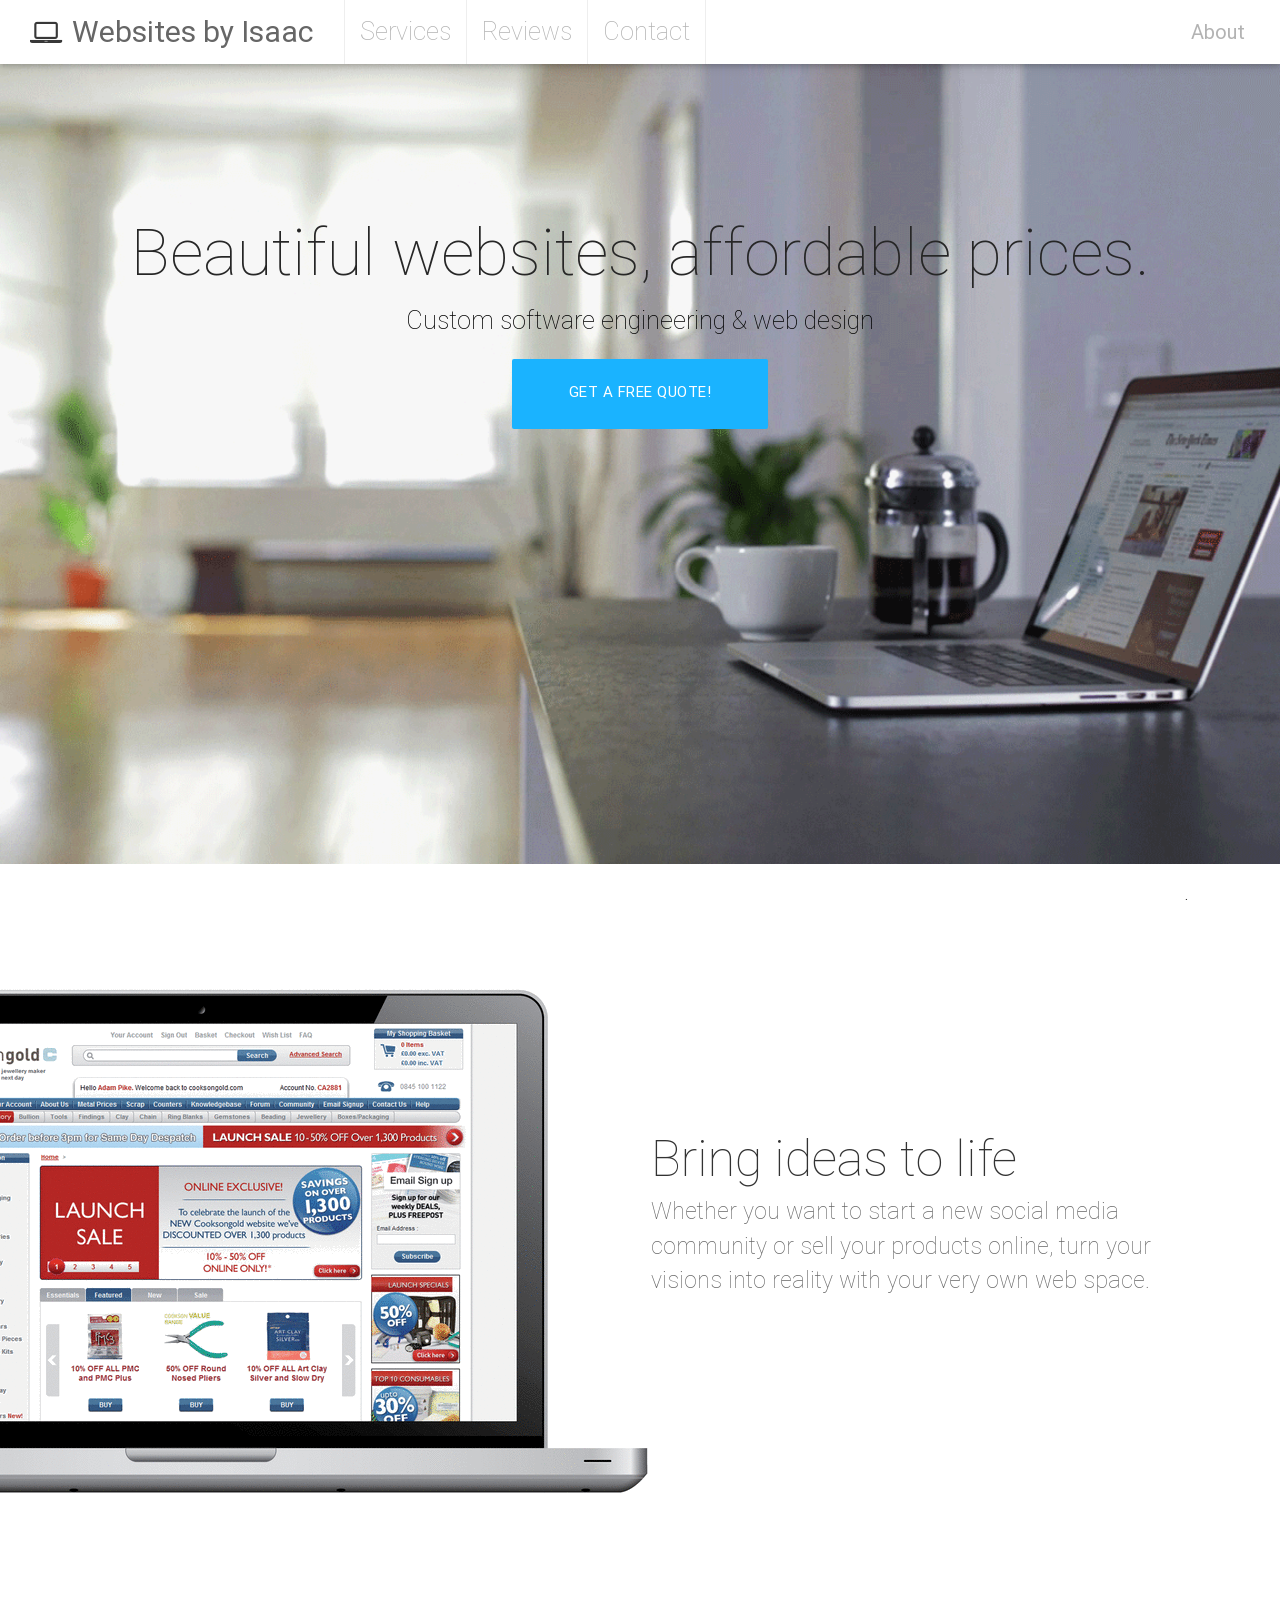
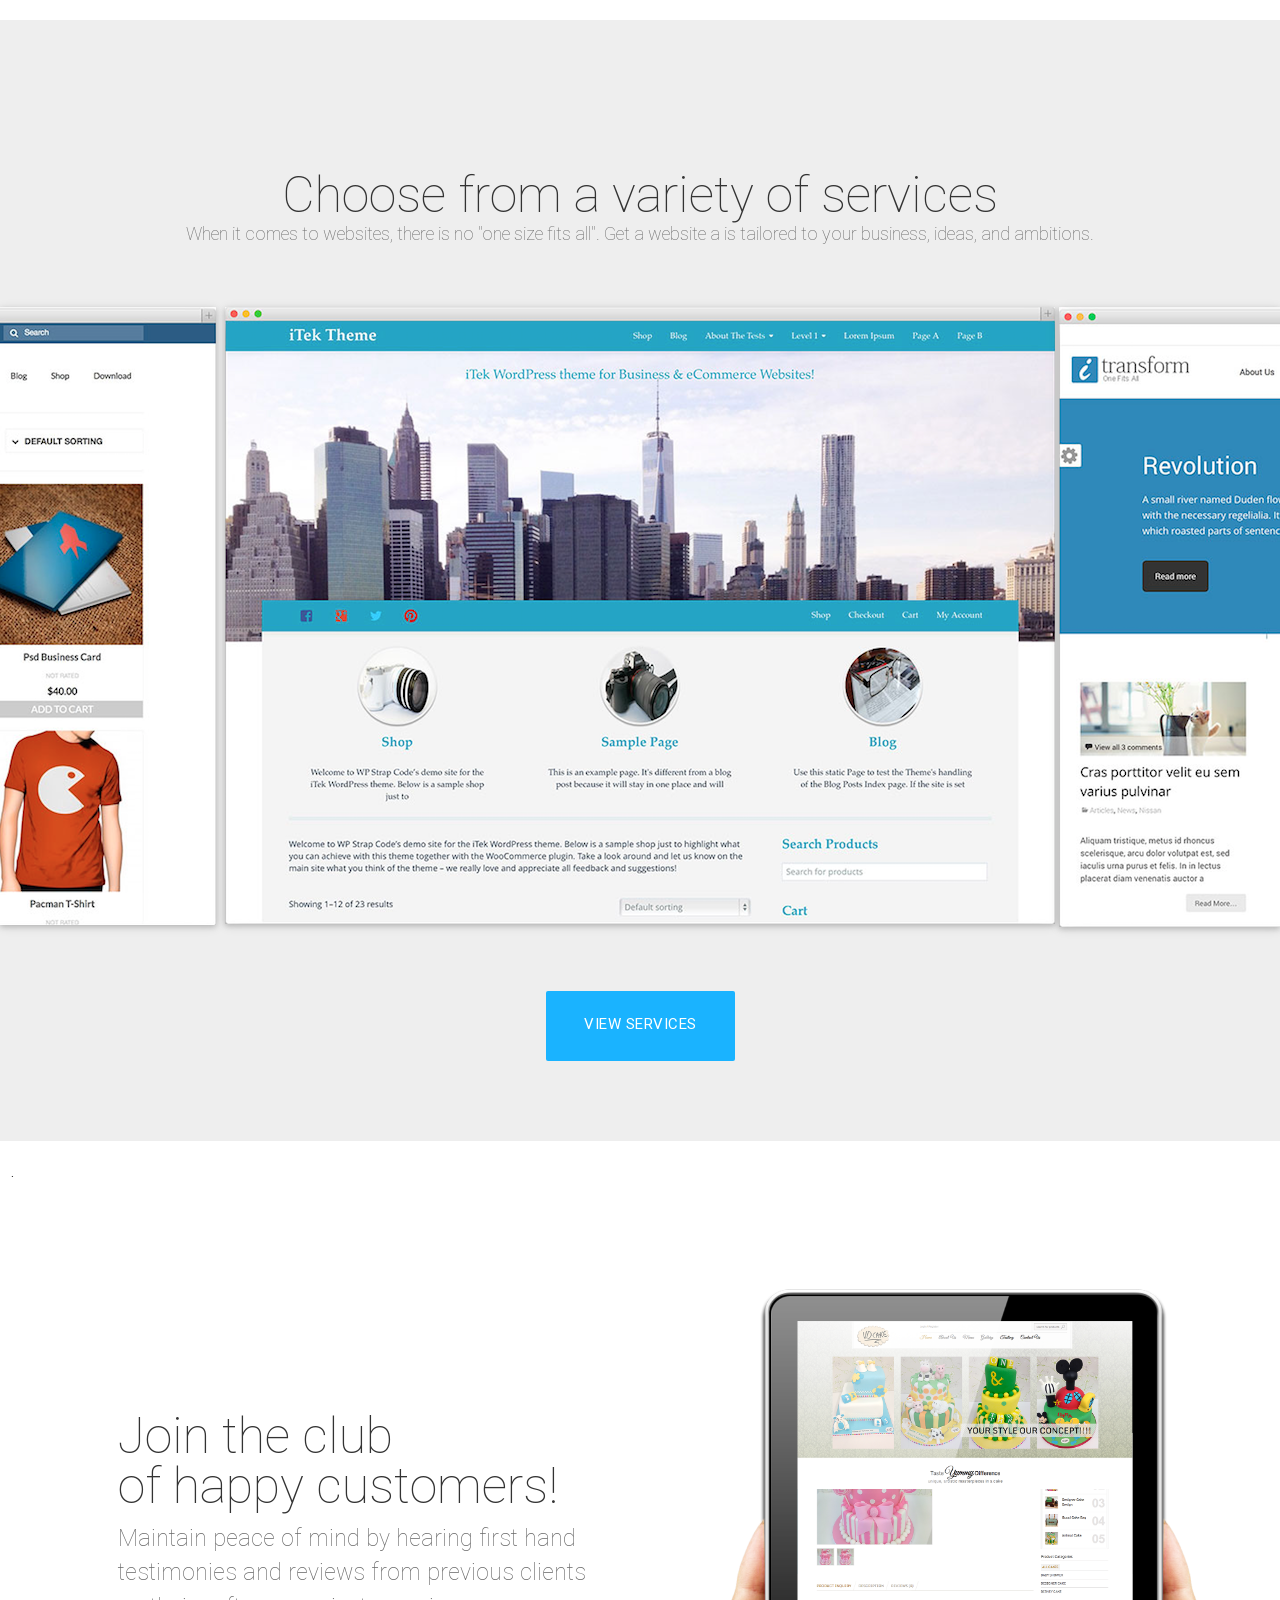
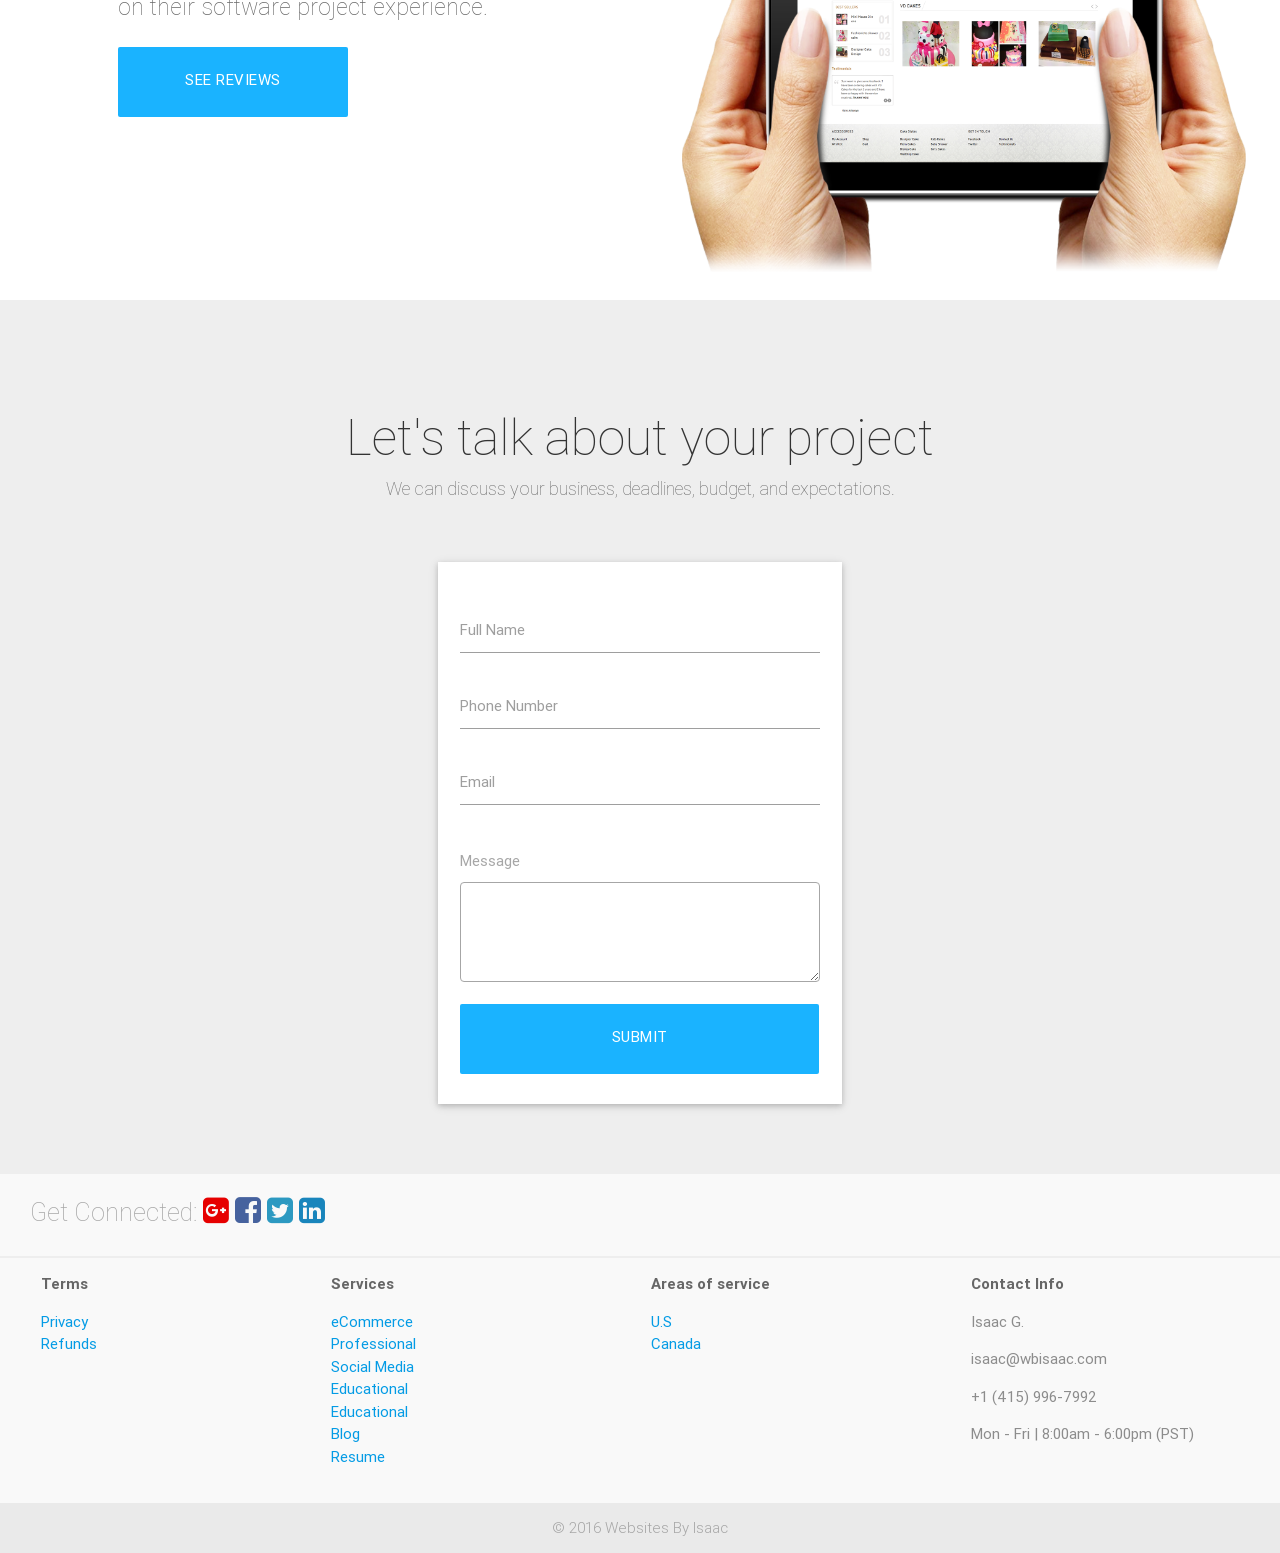
==== index.html @ 1742f9d5 "added services pg" ====
<!DOCTYPE html>
<html ng-app="stamplay">
<head>
	<title>Websites By Isaac</title>
	<meta name="viewport" content="width=device-width, initial-scale=1.0">
	<link rel="stylesheet" type="text/css" href="public/css/materialize.css">
	<link rel="stylesheet" type="text/css" href="public/css/materialize.min.css">
	<link rel="stylesheet" type="text/css" href="public/css/main.css">
	<link rel="stylesheet" type="text/css" href="public/css/services.css">
	<link rel="stylesheet" href="https://maxcdn.bootstrapcdn.com/font-awesome/4.5.0/css/font-awesome.min.css">
</head>
<body>

<ui-view></ui-view>

<!--SCRIPTS-->
<script src="./bower_components/jquery/dist/jquery.js"></script>
<script src="./bower_components/angular/angular.js"></script>
<script src="./bower_components/angular-ui-router/release/angular-ui-router.min.js"></script>
<script src="./bower_components/angular-stamplay/angular-stamplay.js"></script>
<script src="//drrjhlchpvi7e.cloudfront.net/libs/stamplay-js-sdk/1.3.2/stamplay.min.js"></script>

<script src="public/app.js"></script>
<!--CONTROLLERS & SERVICES-->

<script src="public/services/homeFactory.js"></script>
<script src="public/controllers/homeCtrl.js"></script>

<!--STYLING-->
<script src="public/js/materialize.js"></script>
<script src="public/js/materialize.min.js"></script>

</body>
</html>
---- public/css/main.css ----
/*NAVBAR*/
.navbarTop{
	background-color: #fff !important;
}
#laptopIcon{
	font-size: 30px;
	color: #383838;
	margin-left: 30px;
}
.companyName{
	margin-left: 10px;
	margin-right: 30px;
	font-size: 30px;
	color: #666666;
}
.navSection:hover{
	background-color: #fff;
}
.navOption-left{
	font-weight: lighter;
	font-size: 25px;
	color: #b3b3b3;
	cursor: pointer;
	background-color: #fff;
	border-left: 1px solid #EEEEEE;
}
.navOption-left:hover{
	color: #000;
	cursor: pointer;
	background-color: #EEEEEE;
	border-bottom: 3px solid #1ab3ff;
}
.navOption-middle{
	font-weight: lighter;
	font-size: 25px;
	color: #b3b3b3;
	cursor: pointer;
	background-color: #fff;
	border-left: 1px solid #EEEEEE;
	border-right: 1px solid #EEEEEE;
}
.navOption-middle:hover{
	color: #000;
	cursor: pointer;
	background-color: #EEEEEE;
	border-bottom: 3px solid #1ab3ff;
}
.navOption-right{
	font-weight: lighter;
	font-size: 25px;
	color: #b3b3b3;
	cursor: pointer;
	background-color: #fff;
	border-right: 1px solid #EEEEEE;
}
.navOption-right:hover{
	color: #000;
	cursor: pointer;
	background-color: #EEEEEE;
	border-bottom: 3px solid #1ab3ff;
}
.navOption-about{
	margin-right: 20px;
	font-size: 20px;
	color: #b3b3b3;
	cursor: pointer;
	background-color: #fff;
}
.navOption-about:hover{
	margin-right: 20px;
	color: #000;
	text-decoration: underline;
	cursor: pointer;
	background-color: #fff;
}
/*LANDING SECTION*/
.landingSection{
	height: 800px;
	background-image: url("/public/images/computer1.gif");
	background-repeat: no-repeat;
	background-size: cover;
	padding-top: 140px;
}
#landingCol{
	padding-left: 0px;
	padding-right: 0px;
}
.slogan{
	font-size: 65px;
	font-weight: lighter;
	color: #262626;
	margin-top:0px;
	margin-bottom:0px;
}
.subSlogan{
	font-size: 25px;
	color: #000;
	font-weight: lighter;
	margin-top:0px;
	margin-bottom:0px;
}
.quoteBtnSection{
	margin-top: 20px;
}
.quoteBtn{
	height: 70px;
	width: 20%;
	padding-top: 15px;
	background-color: #1ab3ff;
}
.quoteBtn:hover{
	height: 70px;
	width: 20%;
	padding-top: 15px;
	background-color: #4dc4ff;
}

/*VISION SECTION*/
#section-Vision{
	padding-left: 0px;
}
.img-Vision{
	margin-top: 100px;
	margin-bottom: 50px;
}
.header{
	margin-top: 250px;
	margin-bottom: 0px;
	font-size: 50px;
	font-weight: lighter;
	color:  #333333;
	line-height: 1;
}
.description{
	margin-top: 10px;
	font-size: 23px;
	font-weight: lighter;
	color: #666666;
}

/*SERVICES SECTION*/
.section-Services{
	background-color: #EEEEEE;
	padding-left: 0px !important;
	padding-right: 0px !important;
}
.header-Services{
	margin-top: 100px;
	margin-bottom: 0px;
	color: #333333;
	font-size: 50px;
	font-weight: lighter;
}
.subheader-Services{
	margin-top: 0px;
	margin-bottom: 60px;
	font-size: 18px;
	font-weight: lighter;
	color: #666666;
}
.img-Middle-Services{
	width: 100%;
}
.Img-Section-Services{
	padding-left: 0px !important;
	padding-right: 0px !important;
}
.servicesBtn{
	height: 70px;
	width: 15%;
	padding-top: 15px;
	margin-top: 60px;
	margin-bottom: 60px;
	background-color: #1ab3ff;
}
.servicesBtn:hover{
	height: 70px;
	width: 15%;
	padding-top: 15px;
	margin-top: 60px;
	background-color: #4dc4ff;
}
/*REVIEWS SECTION*/
.img-Right-Reviews{
	width: 100%;
	margin-top: 100px;
}
.reviewsBtn{
	height: 70px;
	width: 45%;
	padding-top: 15px;
	margin-bottom: 60px;
	background-color: #1ab3ff;
}
.reviewsBtn:hover{
	height: 70px;
	width: 45%;
	padding-top: 15px;
	margin-bottom: 60px;
	background-color: #4dc4ff;
}


/*QUOTE SECTION*/
.header-Quote{
	margin-top: 100px;
	margin-bottom: 0px;
	color: #333333;
	font-size: 50px;
	font-weight: lighter;
}
.subheader-Quote{
	margin-top: 0px;
	margin-bottom: 10px;
	font-size: 18px;
	font-weight: lighter;
	color: #666666;
}
.section-Quote-Parent{
	margin-bottom: 0px;
}
.section-Quote{
	background-color: #EEEEEE;
	padding-left: 0px !important;
	padding-right: 0px !important;
}
.form-quoteForm{
	margin-top: 50px;
	margin-bottom: 50px;
	background-color: #fff;
}
.gray{
	color: #EEEEEE;
}
.header-quoteForm-Message{
	color: #a6a6a6;
}
.textarea-quoteForm-Message{
	border: 1px solid #a6a6a6;
	outline: none;
	height: 100px;
	border-radius: 4px;
}
.submitBtn{
	width: 100%;
	height: 70px;
	padding-top: 15px;
	margin-bottom: 10px;
	background-color: #1ab3ff;
}
.submitBtn:hover{
	width: 100%;
	height: 70px;
	padding-top: 15px;
	margin-bottom: 10px;
	background-color: #4dc4ff;
}
input[type=text]:focus:not([readonly]), input[type=password]:focus:not([readonly]), input[type=email]:focus:not([readonly]), input[type=url]:focus:not([readonly]), input[type=time]:focus:not([readonly]), input[type=date]:focus:not([readonly]), input[type=datetime-local]:focus:not([readonly]), input[type=tel]:focus:not([readonly]), input[type=number]:focus:not([readonly]), input[type=search]:focus:not([readonly]), textarea.materialize-textarea:focus:not([readonly]) {
    border-bottom: 1px solid #666666;
    box-shadow: 0 1px 0 0 #666666;
}
input[type=text]:focus:not([readonly])+label, input[type=password]:focus:not([readonly])+label, input[type=email]:focus:not([readonly])+label, input[type=url]:focus:not([readonly])+label, input[type=time]:focus:not([readonly])+label, input[type=date]:focus:not([readonly])+label, input[type=datetime-local]:focus:not([readonly])+label, input[type=tel]:focus:not([readonly])+label, input[type=number]:focus:not([readonly])+label, input[type=search]:focus:not([readonly])+label, textarea.materialize-textarea:focus:not([readonly])+label {
    color: #666666;
}
/*FOOTER*/

#footer-Bottom{
	margin-top: 0px;
	background-color: #F9F9F9;
	color: #000;
}
.socialIcon-GooglePlus{
	color: #e60000;
	cursor: pointer;
}
.socialIcon-Facebook{
	color: #46629e;
	cursor: pointer;
}
.socialIcon-Twitter{
	color: #2c99c1;
	cursor: pointer;
}
.socialIcon-LinkedIn{
	color: #1985bc;
	cursor: pointer;
}
.header-Footer-socialLinks{
	font-size: 25px;
	font-weight: lighter;
	margin-left: 30px;
	margin-top: 0px;
	color: #a6a6a6;
}
.footer-middleSection{
	border-top: 2px solid #EEEEEE;
}
.header-Footer-navOptions{
	color: #666666;
	font-weight: bold;
}
.header-Footer-navOptions-left{
	color: #666666;
	font-weight: bold;
	margin-left: 30px;
}
.list-Footer-navOptions-left{
	color: #666666;
	margin-left: 30px;
}
.contactInfo-Footer{
	color: #8c8c8c;
}
.copyright{
	color: #a6a6a6;
}
---- public/css/services.css ----
.navOption-left-servicePg{
	font-weight: lighter;
	font-size: 25px;
	color: #b3b3b3;
	cursor: pointer;
	background-color: #fff;
	border-left: 1px solid #EEEEEE;
	border-bottom: 3px solid #1ab3ff;
}
.img-Services{
	margin-top: 100px;
	width: 90%;
}
.header-Services{
	margin-top: 150px;
	margin-bottom: 0px;
	font-size: 50px;
	font-weight: lighter;
	color:  #333333;
	line-height: 1;
}
.section-servicesPg{
	background-color: #EEEEEE;
	margin-bottom: 0px;
}
.bottomRow{
	margin-bottom: 0px;
}
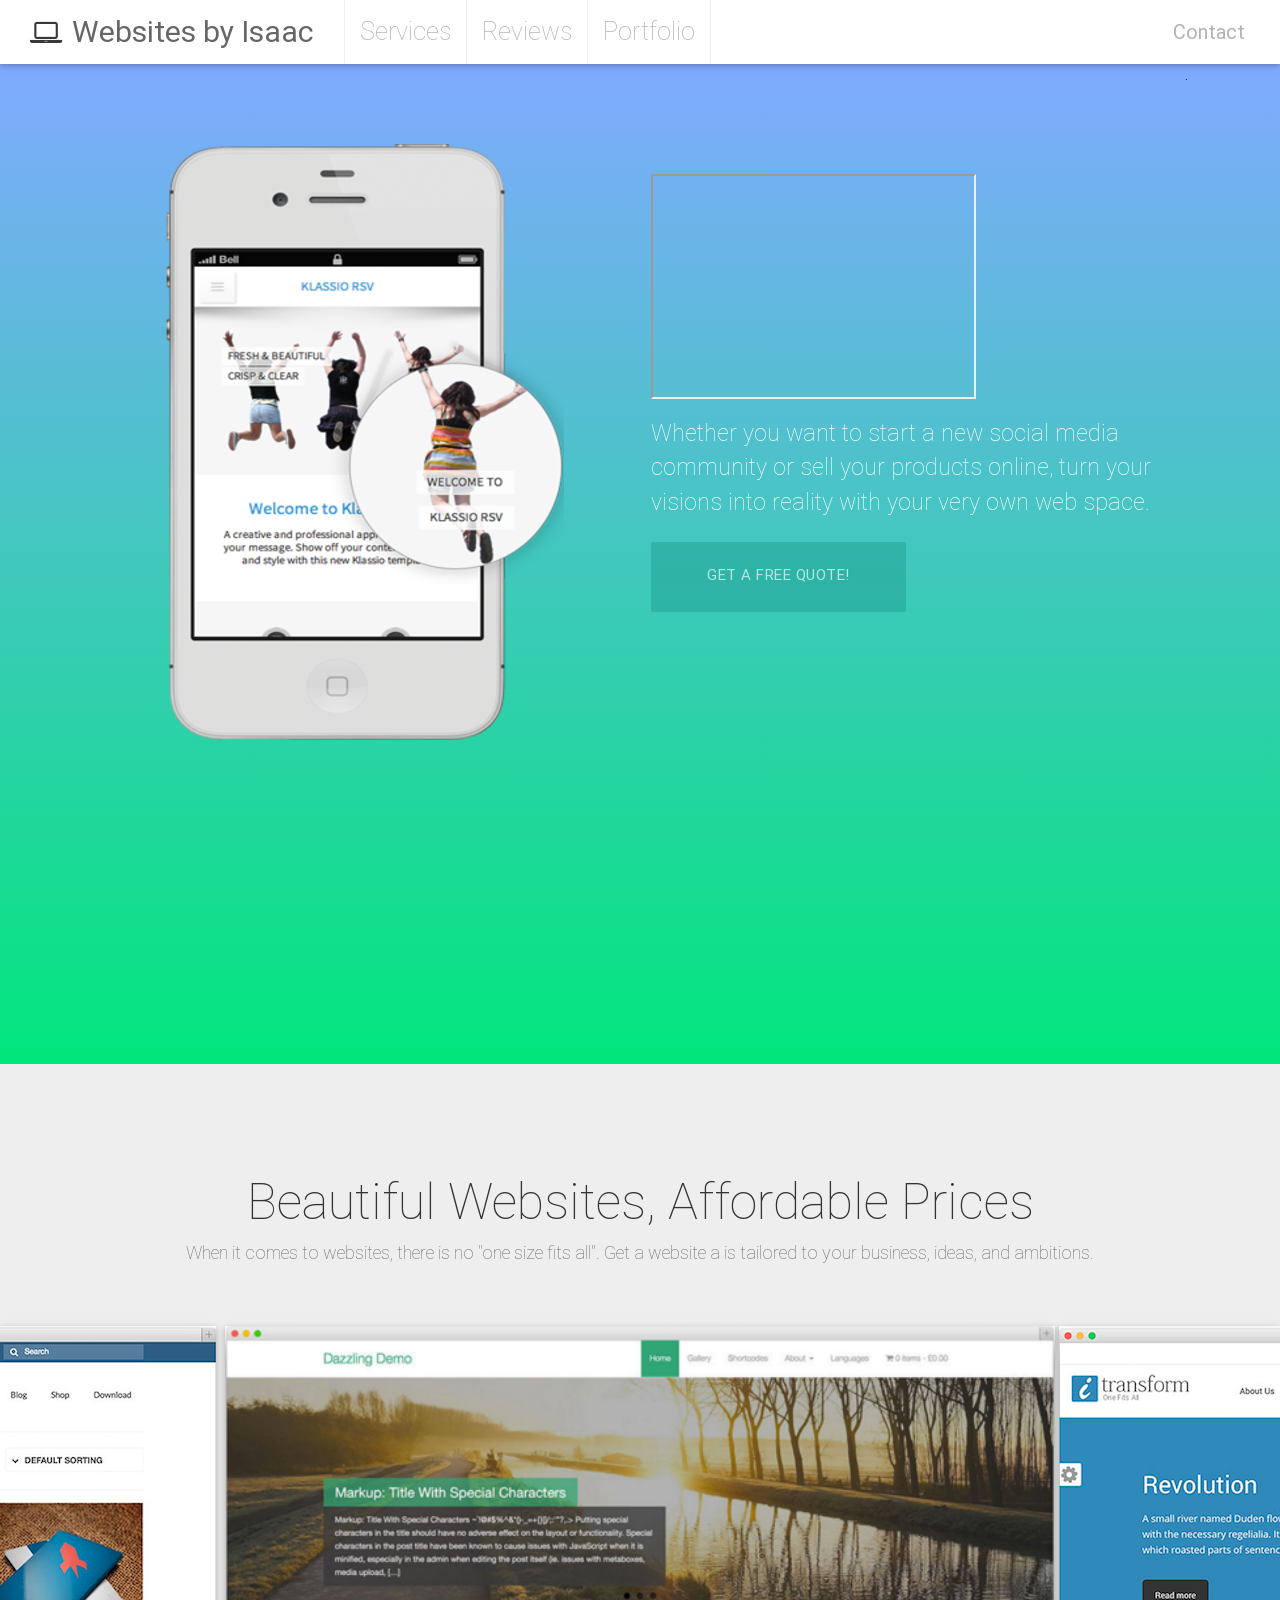
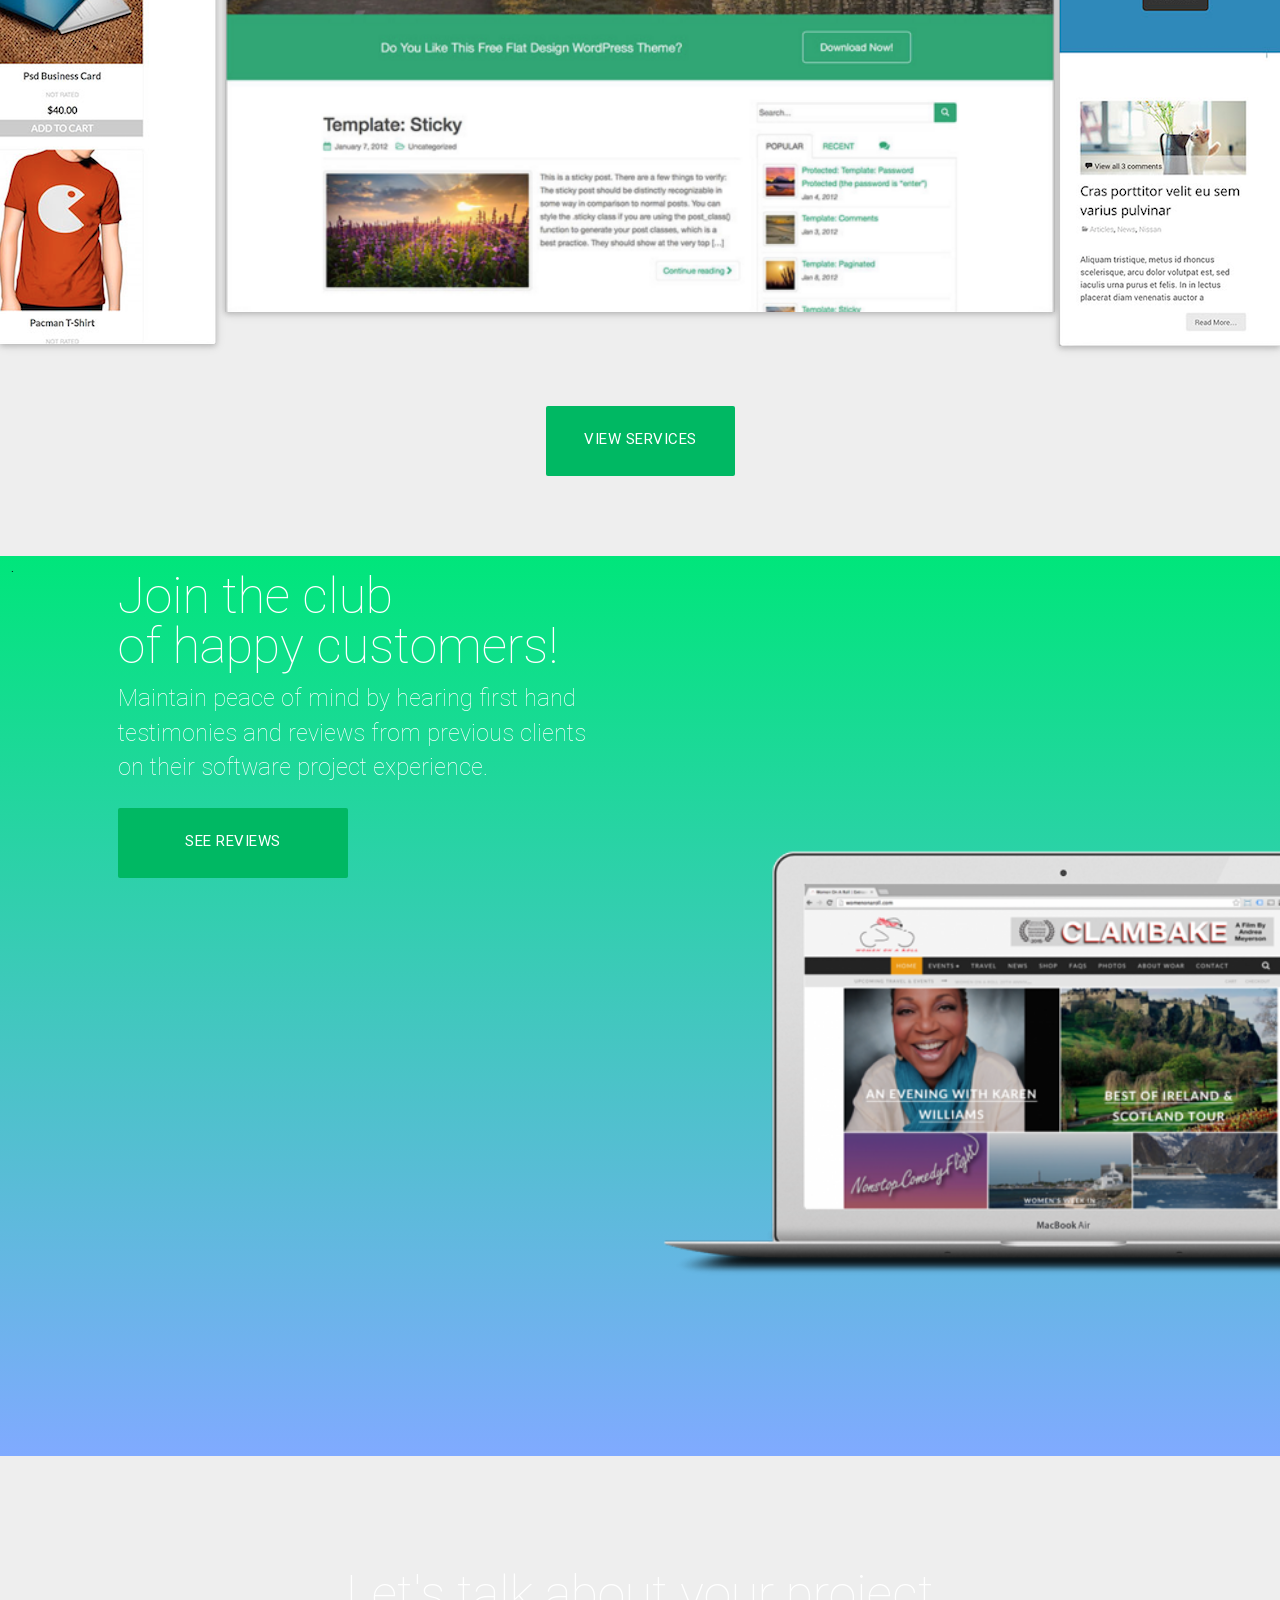
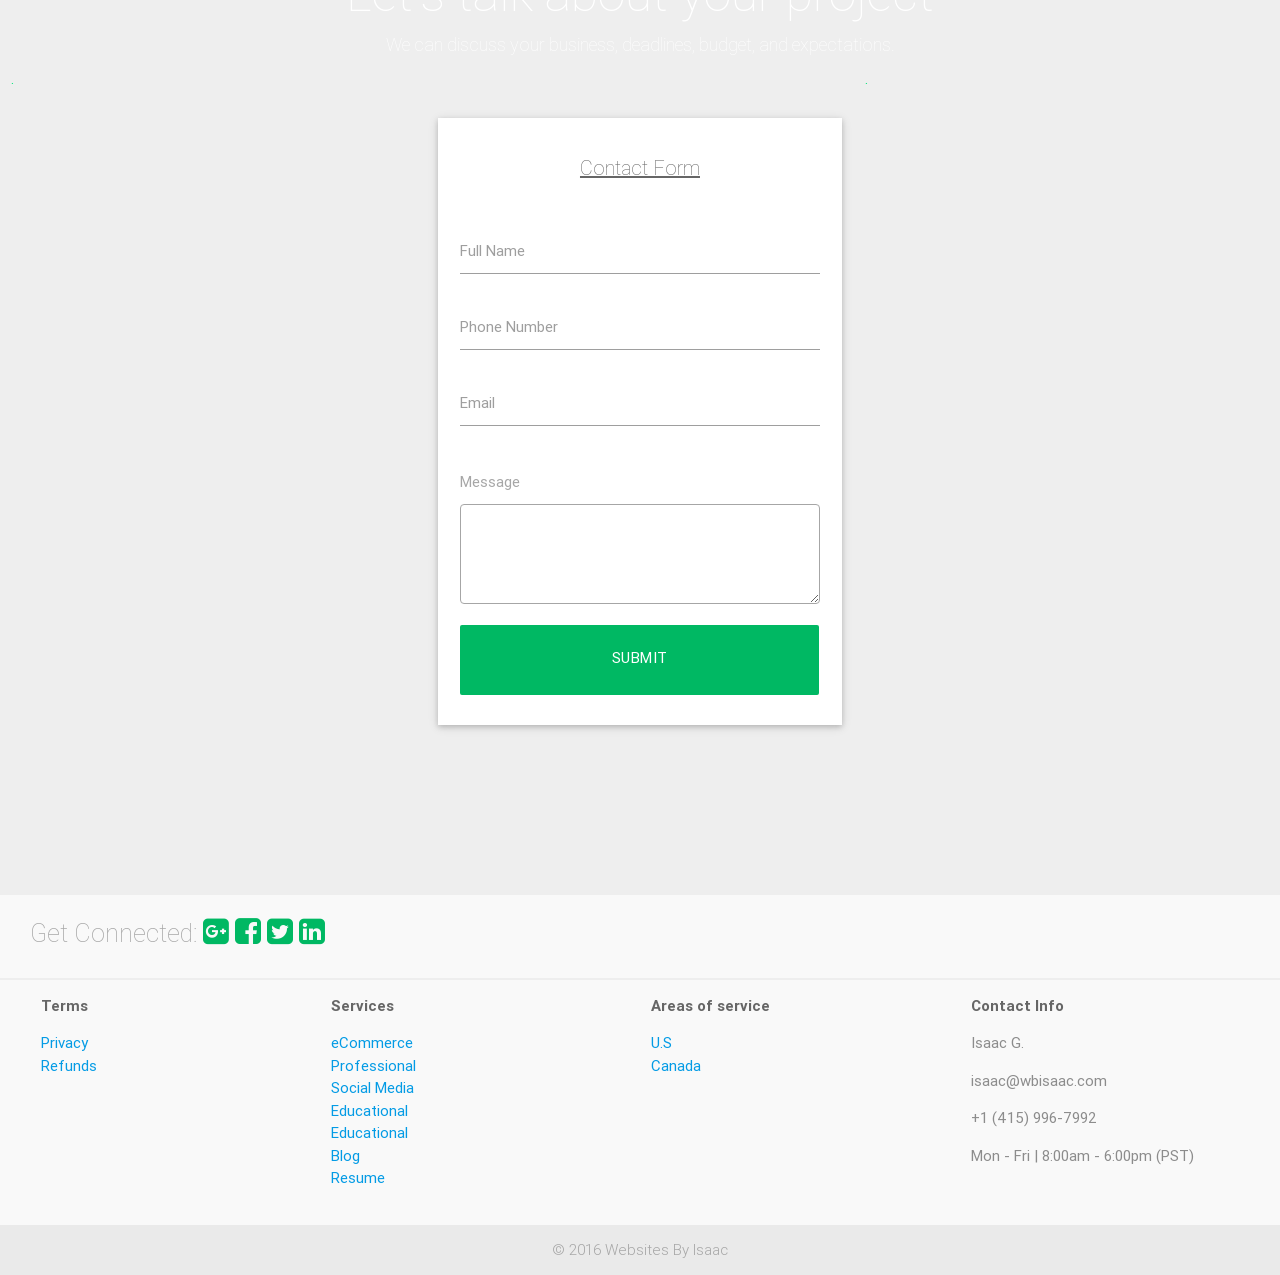
==== commit 7f69c02a: "added typed.js to project" ====
--- a/index.html
+++ b/index.html
@@ -18,6 +18,8 @@
 <script src="./bower_components/angular/angular.js"></script>
 <script src="./bower_components/angular-ui-router/release/angular-ui-router.min.js"></script>
 <script src="./bower_components/angular-stamplay/angular-stamplay.js"></script>
+<script src="./bower_components/typed.js/dist/typed.min.js"></script>
+
 <script src="//drrjhlchpvi7e.cloudfront.net/libs/stamplay-js-sdk/1.3.2/stamplay.min.js"></script>
 
 <script src="public/app.js"></script>
--- a/public/css/main.css
+++ b/public/css/main.css
@@ -29,7 +29,6 @@
 	color: #000;
 	cursor: pointer;
 	background-color: #EEEEEE;
-	border-bottom: 3px solid #1ab3ff;
 }
 .navOption-middle{
 	font-weight: lighter;
@@ -44,7 +43,6 @@
 	color: #000;
 	cursor: pointer;
 	background-color: #EEEEEE;
-	border-bottom: 3px solid #1ab3ff;
 }
 .navOption-right{
 	font-weight: lighter;
@@ -58,7 +56,6 @@
 	color: #000;
 	cursor: pointer;
 	background-color: #EEEEEE;
-	border-bottom: 3px solid #1ab3ff;
 }
 .navOption-about{
 	margin-right: 20px;
@@ -75,71 +72,83 @@
 	background-color: #fff;
 }
 /*LANDING SECTION*/
-.landingSection{
-	height: 800px;
-	background-image: url("/public/images/computer1.gif");
-	background-repeat: no-repeat;
-	background-size: cover;
-	padding-top: 140px;
+.typed-cursor{
+	font-size: 45px;
+	font-weight: lighter;
+	color: #fff;
+    opacity: 1;
+    -webkit-animation: blink 0.7s infinite;
+    -moz-animation: blink 0.7s infinite;
+    animation: blink 0.7s infinite;
+}
+@keyframes blink{
+    0% { opacity:1; }
+    50% { opacity:0; }
+    100% { opacity:1; }
+}
+@-webkit-keyframes blink{
+    0% { opacity:1; }
+    50% { opacity:0; }
+    100% { opacity:1; }
+}
+@-moz-keyframes blink{
+    0% { opacity:1; }
+    50% { opacity:0; }
+    100% { opacity:1; }
 }
 #landingCol{
 	padding-left: 0px;
 	padding-right: 0px;
 }
-.slogan{
-	font-size: 65px;
-	font-weight: lighter;
-	color: #262626;
-	margin-top:0px;
-	margin-bottom:0px;
-}
-.subSlogan{
-	font-size: 25px;
-	color: #000;
-	font-weight: lighter;
-	margin-top:0px;
-	margin-bottom:0px;
-}
-.quoteBtnSection{
-	margin-top: 20px;
-}
-.quoteBtn{
-	height: 70px;
-	width: 20%;
-	padding-top: 15px;
-	background-color: #1ab3ff;
-}
-.quoteBtn:hover{
-	height: 70px;
-	width: 20%;
-	padding-top: 15px;
-	background-color: #4dc4ff;
-}
-
-/*VISION SECTION*/
+.section-Vision-Parent{
+	height: 1000px;
+	margin-bottom: 0px;
+	background: linear-gradient(#80aaff, #00e67b);
+	padding-left: 0px !important;
+	padding-right: 0px !important;
+}
 #section-Vision{
 	padding-left: 0px;
 }
 .img-Vision{
-	margin-top: 100px;
-	margin-bottom: 50px;
+	margin-top: 80px;
+	margin-left: 100px;
+}
+.video-landingSection{
+	margin-top: 110px;
 }
 .header{
-	margin-top: 250px;
+	margin-top: 15px;
 	margin-bottom: 0px;
 	font-size: 50px;
 	font-weight: lighter;
-	color:  #333333;
+	color:  #fff;
 	line-height: 1;
 }
 .description{
 	margin-top: 10px;
 	font-size: 23px;
 	font-weight: lighter;
-	color: #666666;
+	color: #fff;
+}
+.quoteBtn{
+	opacity: 0.6;
+	height: 70px;
+	padding-top: 15px;
+	width: 50%;
+}
+.quoteBtn:hover{
+	height: 70px;
+	padding-top: 15px;
+	width: 50%;
+	background-color: #EEEEEE;
+	color: #000;
 }
 
 /*SERVICES SECTION*/
+.section-Services-Parent{
+	margin-bottom: 0px;
+}
 .section-Services{
 	background-color: #EEEEEE;
 	padding-left: 0px !important;
@@ -172,33 +181,43 @@
 	padding-top: 15px;
 	margin-top: 60px;
 	margin-bottom: 60px;
-	background-color: #1ab3ff;
+	background-color: #00B863;
 }
 .servicesBtn:hover{
 	height: 70px;
 	width: 15%;
 	padding-top: 15px;
 	margin-top: 60px;
-	background-color: #4dc4ff;
+	background-color: #00e67b;
 }
 /*REVIEWS SECTION*/
+.section-Reviews-Parent{
+	height: 900px;
+	margin-bottom: 0px;
+	background: linear-gradient(to top, #80aaff, #00e67b);
+	padding-left: 0px !important;
+	padding-right: 0px !important;
+}
+.section-Reviews-Img{
+	padding-right: 0px !important;
+}
 .img-Right-Reviews{
 	width: 100%;
-	margin-top: 100px;
+	margin-top: 200px;
 }
 .reviewsBtn{
 	height: 70px;
 	width: 45%;
 	padding-top: 15px;
 	margin-bottom: 60px;
-	background-color: #1ab3ff;
+	background-color: #00B863;
 }
 .reviewsBtn:hover{
 	height: 70px;
 	width: 45%;
 	padding-top: 15px;
 	margin-bottom: 60px;
-	background-color: #4dc4ff;
+	background-color: #00e67b;
 }
 
 
@@ -206,7 +225,7 @@
 .header-Quote{
 	margin-top: 100px;
 	margin-bottom: 0px;
-	color: #333333;
+	color: #fff;
 	font-size: 50px;
 	font-weight: lighter;
 }
@@ -215,7 +234,7 @@
 	margin-bottom: 10px;
 	font-size: 18px;
 	font-weight: lighter;
-	color: #666666;
+	color: #fff;
 }
 .section-Quote-Parent{
 	margin-bottom: 0px;
@@ -227,11 +246,16 @@
 }
 .form-quoteForm{
 	margin-top: 50px;
-	margin-bottom: 50px;
-	background-color: #fff;
-}
-.gray{
-	color: #EEEEEE;
+	margin-bottom: 150px;
+	background-color: #fff;
+}
+.header-quoteForm{
+	font-size: 20px;
+	color: #666666;
+	font-weight: lighter;
+}
+.gr{
+	color: #00e67b;
 }
 .header-quoteForm-Message{
 	color: #a6a6a6;
@@ -247,14 +271,14 @@
 	height: 70px;
 	padding-top: 15px;
 	margin-bottom: 10px;
-	background-color: #1ab3ff;
+	background-color: #00B863;
 }
 .submitBtn:hover{
 	width: 100%;
 	height: 70px;
 	padding-top: 15px;
 	margin-bottom: 10px;
-	background-color: #4dc4ff;
+	background-color: #00e67b;
 }
 input[type=text]:focus:not([readonly]), input[type=password]:focus:not([readonly]), input[type=email]:focus:not([readonly]), input[type=url]:focus:not([readonly]), input[type=time]:focus:not([readonly]), input[type=date]:focus:not([readonly]), input[type=datetime-local]:focus:not([readonly]), input[type=tel]:focus:not([readonly]), input[type=number]:focus:not([readonly]), input[type=search]:focus:not([readonly]), textarea.materialize-textarea:focus:not([readonly]) {
     border-bottom: 1px solid #666666;
@@ -270,20 +294,12 @@
 	background-color: #F9F9F9;
 	color: #000;
 }
-.socialIcon-GooglePlus{
-	color: #e60000;
-	cursor: pointer;
-}
-.socialIcon-Facebook{
-	color: #46629e;
-	cursor: pointer;
-}
-.socialIcon-Twitter{
-	color: #2c99c1;
-	cursor: pointer;
-}
-.socialIcon-LinkedIn{
-	color: #1985bc;
+.socialIcon{
+	color: #00B863;
+	cursor: pointer;
+}
+.socialIcon:hover{
+	color: #00e67b;
 	cursor: pointer;
 }
 .header-Footer-socialLinks{
--- a/public/css/services.css
+++ b/public/css/services.css
@@ -1,28 +1,128 @@
+
+/*NAVBAR*/
 .navOption-left-servicePg{
 	font-weight: lighter;
 	font-size: 25px;
 	color: #b3b3b3;
 	cursor: pointer;
-	background-color: #fff;
+	background-color: #EEEEEE;
 	border-left: 1px solid #EEEEEE;
-	border-bottom: 3px solid #1ab3ff;
 }
-.img-Services{
-	margin-top: 100px;
-	width: 90%;
+
+/*LANDING*/
+.section-ServicesPg-Landing-Parent{
+	margin-bottom: 0px;
 }
-.header-Services{
-	margin-top: 150px;
-	margin-bottom: 0px;
-	font-size: 50px;
+.section-ServicesPg-Landing{
+	height: 320px;
+	background: linear-gradient(to top, #00e67b , #EEEEEE);
+	background-color: #00e67b;
+	background-repeat: no-repeat;
+	background-size: cover;
+	padding-top: 60px;
+}
+.slogan-ServicesPg{
+	font-size: 65px;
 	font-weight: lighter;
-	color:  #333333;
-	line-height: 1;
+	color: #666666;
+	margin-top:0px;
+	margin-bottom:0px;
 }
-.section-servicesPg{
-	background-color: #EEEEEE;
+.subSlogan-ServicesPg{
+	font-size: 25px;
+	color: #666666;
+	font-weight: lighter;
+	margin-top:0px;
+	margin-bottom:0px;
+}
+.landing-line{
+	height: 50px;
+	border-top: 1px solid #cccccc;
+	border-bottom: 1px solid #cccccc;
+}
+/*SERVICES*/
+.section-ServicesPg-services{
+	background-color: #e6e6e6;
+	padding-top: 10px;
+	padding-bottom: 75px;
+}
+.topRow{
 	margin-bottom: 0px;
 }
 .bottomRow{
 	margin-bottom: 0px;
+	padding-bottom: 20px;
+}
+.headerSection-ServicePg-services{
+	background-color: #fff;
+}
+.header-ServicePg-services{
+	margin-bottom: 0px;
+	font-size: 20px;
+	font-weight: lighter;
+	border-top: 2px solid #cccccc;
+	border-left: 2px solid #cccccc;
+	border-right: 2px solid #cccccc;
+}
+.img-ServicePg-services{
+	width: 100%;
+	border: 2px solid #cccccc;
+}
+.descriptionSection-ServicePg-services{
+	background-color: #fff;
+}
+.descriptionHeader-ServicePg-services{
+	margin-top: 0px;
+	margin-bottom:0px;
+	border-bottom: 2px solid #cccccc;
+	border-left: 2px solid #cccccc;
+	border-right: 2px solid #cccccc;
+	padding-left: 5px;
+	padding-right: 5px;
+	padding-top: 2px;
+	padding-bottom: 2px;
+	background-color: #fff;
+	height: 10px;
+}
+.description-ServicePg-services{
+	margin-top: 0px;
+	margin-bottom: 0px;
+	border-left: 1px solid #cccccc;
+	border-right: 1px solid #cccccc;
+	padding-top: 10px;
+	padding-left: 10px;
+	padding-right: 10px;
+	padding-bottom: 10px;
+	color: #8c8c8c;
+}
+.seperator{
+	border-top: 1px solid #EEEEEE;
+	margin-right: 10px;
+	margin-left: 10px;
+}
+.subDescription-ServicePg-services{
+	margin-top: 0px;
+	margin-bottom: 0px;
+	border-left: 1px solid #cccccc;
+	border-right: 1px solid #cccccc;
+	border-bottom: 1px solid #cccccc;
+	padding-top: 10px;
+	padding-left: 10px;
+	padding-right: 10px;
+	padding-bottom: 10px;
+	color: #8c8c8c;
+}
+
+
+
+
+/*FOOTER*/
+.section-ServicePg-footer{
+	border-top: 1px solid #d9d9d9;
+}
+.header-ServicePg-Footer-socialLinks{
+	font-size: 25px;
+	font-weight: lighter;
+	margin-left: 30px;
+	color: #a6a6a6;
 }
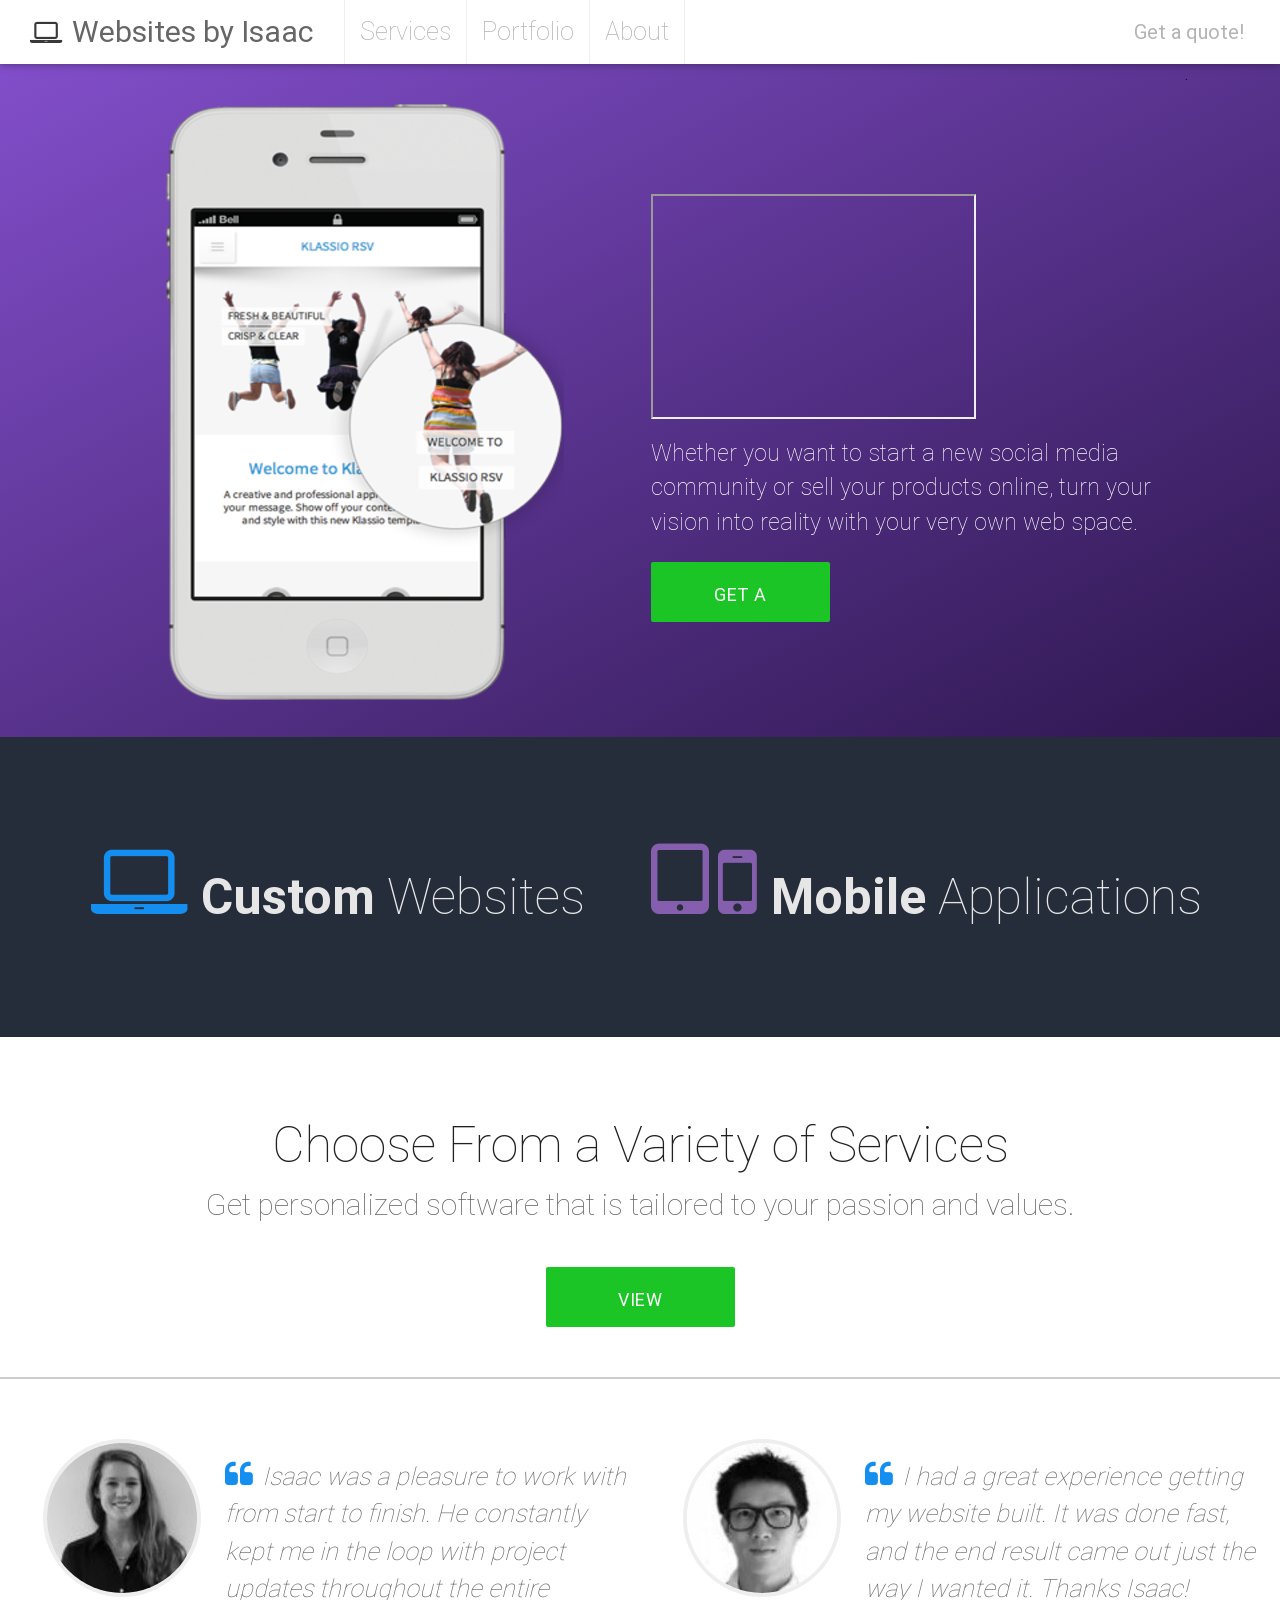
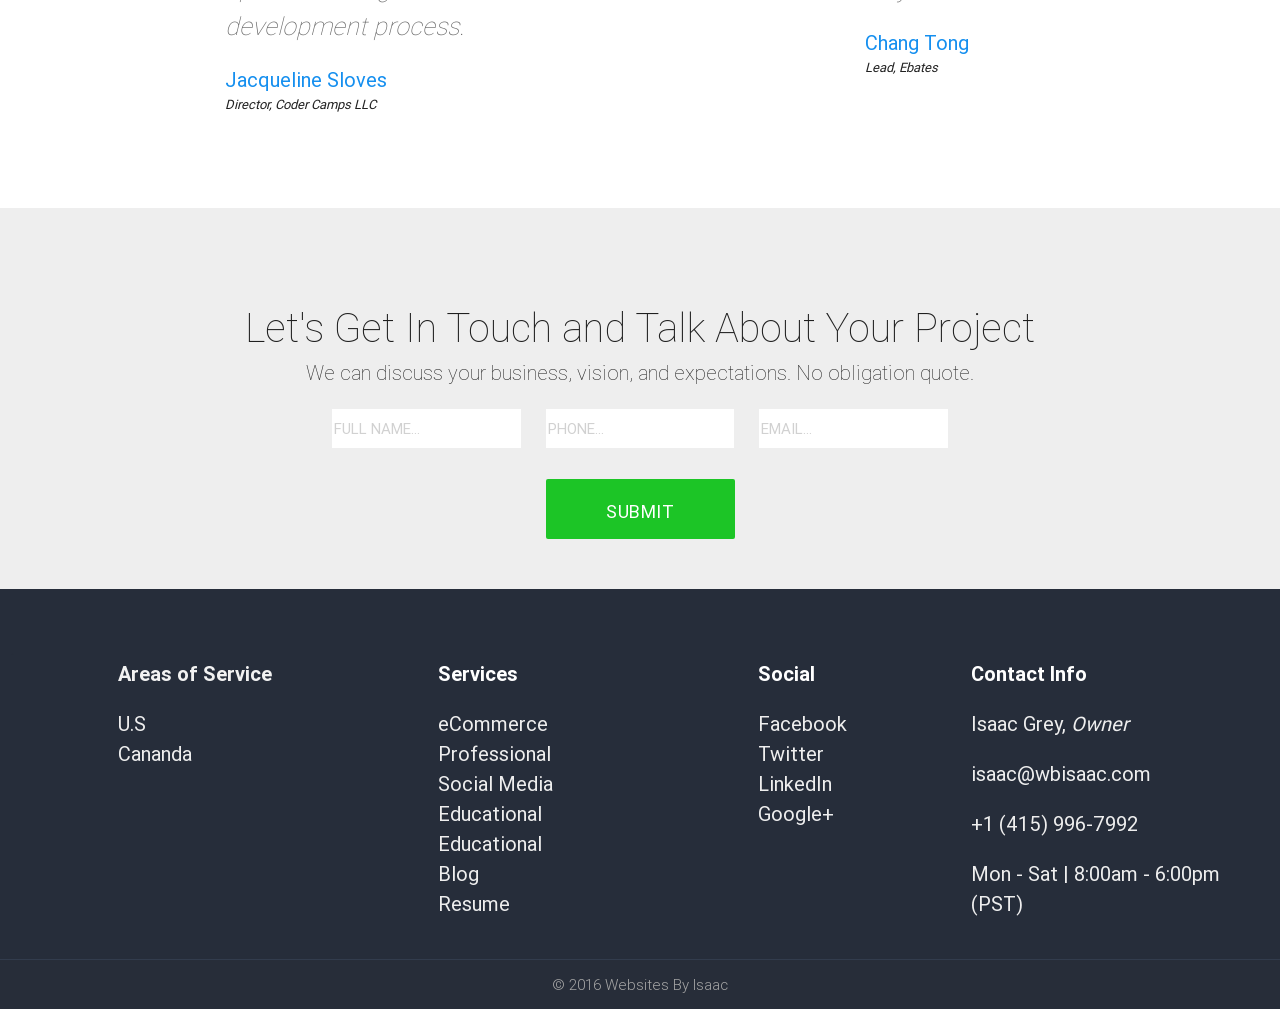
==== commit cdd50c73: "services page complete" ====
--- a/index.html
+++ b/index.html
@@ -7,6 +7,7 @@
 	<link rel="stylesheet" type="text/css" href="public/css/materialize.min.css">
 	<link rel="stylesheet" type="text/css" href="public/css/main.css">
 	<link rel="stylesheet" type="text/css" href="public/css/services.css">
+	<link rel="stylesheet" type="text/css" href="public/css/animate.min.css">
 	<link rel="stylesheet" href="https://maxcdn.bootstrapcdn.com/font-awesome/4.5.0/css/font-awesome.min.css">
 </head>
 <body>
--- a/public/css/main.css
+++ b/public/css/main.css
@@ -101,9 +101,8 @@
 	padding-right: 0px;
 }
 .section-Vision-Parent{
-	height: 1000px;
-	margin-bottom: 0px;
-	background: linear-gradient(#80aaff, #00e67b);
+	margin-bottom: 0px;
+	background: linear-gradient(to bottom right, #824eca, #2e174f);
 	padding-left: 0px !important;
 	padding-right: 0px !important;
 }
@@ -111,11 +110,12 @@
 	padding-left: 0px;
 }
 .img-Vision{
-	margin-top: 80px;
+	margin-top: 40px;
+	margin-bottom: 30px;
 	margin-left: 100px;
 }
 .video-landingSection{
-	margin-top: 110px;
+	margin-top: 130px;
 }
 .header{
 	margin-top: 15px;
@@ -132,202 +132,199 @@
 	color: #fff;
 }
 .quoteBtn{
-	opacity: 0.6;
-	height: 70px;
-	padding-top: 15px;
-	width: 50%;
+	background-color: #1CC526;
+	height: 60px;
+	padding-top: 15px;
+	width: 35%;
+	font-size: 18px;
 }
 .quoteBtn:hover{
-	height: 70px;
-	padding-top: 15px;
-	width: 50%;
-	background-color: #EEEEEE;
-	color: #000;
-}
-
+	background-color: #36e242;
+	height: 60px;
+	padding-top: 15px;
+	width: 35%;
+	font-size: 18px;
+}
+
+/*OPTIONS SECTION*/
+.section-Options-Parent{
+	margin-bottom: 0px;
+	background-color: #262d3a;
+	height: 300px;
+}
+.icon-optionsSection{
+	color: #158FEF;
+	margin-top: 100px;
+	margin-left: 80px;
+}
+.iconRight-optionsSection{
+	color: #855EAE;
+	margin-top: 100px;
+	margin-left: 5px;
+}
+.iconLeft-optionsSection{
+	color: #855EAE;
+	margin-top: 100px;
+}
+.description-optionsSection{
+	margin-left: 10px;
+	color: #e6e6e6;
+	font-size: 50px;
+	font-weight: lighter;
+}
 /*SERVICES SECTION*/
 .section-Services-Parent{
-	margin-bottom: 0px;
-}
-.section-Services{
+	padding-bottom: 50px;
+	border-bottom: 2px solid #cccccc;
+}
+.header-servicesSection{
+	margin-top: 70px;
+	margin-bottom: 0px;
+	font-weight: lighter;
+	font-size: 50px;
+}
+.subheader-servicesSection{
+	margin-top: 0px;
+	color: #666666;
+	font-size: 30px;
+	font-weight: lighter;
+}
+.servicesBtn{
+	margin-top: 10px;
+	background-color: #1CC526;
+	height: 60px;
+	padding-top: 15px;
+	width: 15%;
+	font-size: 18px;
+}
+.servicesBtn:hover{
+	margin-top: 10px;
+	background-color: #36e242;
+	height: 60px;
+	padding-top: 15px;
+	width: 15%;
+	font-size: 18px;
+}
+
+/*REVIEWS SECTION*/
+.section-Reviews-Parent{
+	padding-bottom: 60px;
+}
+.img-Reviews{
+	margin-top: 40px;
+	margin-left: 30px;
+	border-radius: 50%;
+	border: 4px solid #EEEEEE;
+}
+.icon-Reviews-Top{
+	margin-top: 60px;
+	margin-right: 5px;
+	color: #158FEF;
+}
+.description-Reviews{
+	margin-top: 70px;
+	font-weight: lighter;
+	color: #666666;
+	font-size: 25px;
+}
+.name-Reviews{
+	font-size: 20px;
+	color: #158FEF;
+	margin-bottom: 0px;
+}
+.title-Reviews{
+	margin-top: 0px;
+	font-size: 13px;
+}
+/*QUOTE SECTION*/
+.section-Quote-Parent{
+	margin-bottom: 0px;
 	background-color: #EEEEEE;
+	padding-top: 50px;
+	padding-bottom: 50px;
+}
+.section-Quote{
 	padding-left: 0px !important;
 	padding-right: 0px !important;
 }
-.header-Services{
-	margin-top: 100px;
-	margin-bottom: 0px;
-	color: #333333;
-	font-size: 50px;
-	font-weight: lighter;
-}
-.subheader-Services{
-	margin-top: 0px;
-	margin-bottom: 60px;
-	font-size: 18px;
-	font-weight: lighter;
-	color: #666666;
-}
-.img-Middle-Services{
-	width: 100%;
-}
-.Img-Section-Services{
-	padding-left: 0px !important;
-	padding-right: 0px !important;
-}
-.servicesBtn{
-	height: 70px;
-	width: 15%;
-	padding-top: 15px;
-	margin-top: 60px;
-	margin-bottom: 60px;
-	background-color: #00B863;
-}
-.servicesBtn:hover{
-	height: 70px;
-	width: 15%;
-	padding-top: 15px;
-	margin-top: 60px;
-	background-color: #00e67b;
-}
-/*REVIEWS SECTION*/
-.section-Reviews-Parent{
-	height: 900px;
-	margin-bottom: 0px;
-	background: linear-gradient(to top, #80aaff, #00e67b);
-	padding-left: 0px !important;
-	padding-right: 0px !important;
-}
-.section-Reviews-Img{
-	padding-right: 0px !important;
-}
-.img-Right-Reviews{
-	width: 100%;
-	margin-top: 200px;
-}
-.reviewsBtn{
-	height: 70px;
-	width: 45%;
-	padding-top: 15px;
-	margin-bottom: 60px;
-	background-color: #00B863;
-}
-.reviewsBtn:hover{
-	height: 70px;
-	width: 45%;
-	padding-top: 15px;
-	margin-bottom: 60px;
-	background-color: #00e67b;
-}
-
-
-/*QUOTE SECTION*/
 .header-Quote{
-	margin-top: 100px;
-	margin-bottom: 0px;
-	color: #fff;
-	font-size: 50px;
-	font-weight: lighter;
+	margin-bottom: 0px;
+	font-weight: lighter;
+	font-size: 40px;
 }
 .subheader-Quote{
 	margin-top: 0px;
-	margin-bottom: 10px;
-	font-size: 18px;
-	font-weight: lighter;
-	color: #fff;
-}
-.section-Quote-Parent{
-	margin-bottom: 0px;
-}
-.section-Quote{
-	background-color: #EEEEEE;
-	padding-left: 0px !important;
-	padding-right: 0px !important;
-}
-.form-quoteForm{
-	margin-top: 50px;
-	margin-bottom: 150px;
-	background-color: #fff;
-}
-.header-quoteForm{
-	font-size: 20px;
-	color: #666666;
-	font-weight: lighter;
-}
-.gr{
-	color: #00e67b;
-}
-.header-quoteForm-Message{
-	color: #a6a6a6;
-}
-.textarea-quoteForm-Message{
-	border: 1px solid #a6a6a6;
+	font-weight: lighter;
+	font-size: 20px;
+}
+.input-Quote{
+	width: 100%;
+	padding-top: 10px;
+	padding-bottom: 10px;
 	outline: none;
-	height: 100px;
-	border-radius: 4px;
+	border: 1px solid #EEEEEE;
+}
+.blend{
+	color: #EEEEEE;
 }
 .submitBtn{
-	width: 100%;
-	height: 70px;
-	padding-top: 15px;
-	margin-bottom: 10px;
-	background-color: #00B863;
+	margin-top: 30px;
+	background-color: #1CC526;
+	height: 60px;
+	padding-top: 15px;
+	width: 15%;
+	font-size: 18px;
 }
 .submitBtn:hover{
-	width: 100%;
-	height: 70px;
-	padding-top: 15px;
-	margin-bottom: 10px;
-	background-color: #00e67b;
-}
-input[type=text]:focus:not([readonly]), input[type=password]:focus:not([readonly]), input[type=email]:focus:not([readonly]), input[type=url]:focus:not([readonly]), input[type=time]:focus:not([readonly]), input[type=date]:focus:not([readonly]), input[type=datetime-local]:focus:not([readonly]), input[type=tel]:focus:not([readonly]), input[type=number]:focus:not([readonly]), input[type=search]:focus:not([readonly]), textarea.materialize-textarea:focus:not([readonly]) {
-    border-bottom: 1px solid #666666;
-    box-shadow: 0 1px 0 0 #666666;
-}
-input[type=text]:focus:not([readonly])+label, input[type=password]:focus:not([readonly])+label, input[type=email]:focus:not([readonly])+label, input[type=url]:focus:not([readonly])+label, input[type=time]:focus:not([readonly])+label, input[type=date]:focus:not([readonly])+label, input[type=datetime-local]:focus:not([readonly])+label, input[type=tel]:focus:not([readonly])+label, input[type=number]:focus:not([readonly])+label, input[type=search]:focus:not([readonly])+label, textarea.materialize-textarea:focus:not([readonly])+label {
-    color: #666666;
-}
+	margin-top: 30px;
+	background-color: #36e242;
+	height: 60px;
+	padding-top: 15px;
+	width: 15%;
+	font-size: 18px;
+}
+
 /*FOOTER*/
 
 #footer-Bottom{
 	margin-top: 0px;
-	background-color: #F9F9F9;
-	color: #000;
-}
-.socialIcon{
-	color: #00B863;
-	cursor: pointer;
-}
-.socialIcon:hover{
-	color: #00e67b;
-	cursor: pointer;
-}
-.header-Footer-socialLinks{
-	font-size: 25px;
-	font-weight: lighter;
+	padding-top: 50px;
+	background-color: #262d3a;
+	color: #000;
+}
+.header-Footer-navOptions{
+	color: #fff;
+	font-weight: bold;
+	font-size: 20px;
+}
+.header-Footer-navOptions-left{
+	color: #f2f2f2;
+	font-weight: bold;
+	font-size: 20px;
+}
+.list-Footer-navOptions-left{
 	margin-left: 30px;
-	margin-top: 0px;
-	color: #a6a6a6;
-}
-.footer-middleSection{
-	border-top: 2px solid #EEEEEE;
-}
-.header-Footer-navOptions{
-	color: #666666;
-	font-weight: bold;
-}
-.header-Footer-navOptions-left{
-	color: #666666;
-	font-weight: bold;
-	margin-left: 30px;
-}
-.list-Footer-navOptions-left{
-	color: #666666;
-	margin-left: 30px;
-}
-.contactInfo-Footer{
-	color: #8c8c8c;
+}
+.navoption-Footer{
+	color: #EEEEEE;
+	font-size: 20px;
+}
+.navoption-social-Footer{
+	color: #EEEEEE;
+	font-size: 20px;
+	cursor: pointer;
+}
+.navoption-social-Footer:hover{
+	color: #158FEF;
+	font-size: 20px;
+	cursor: pointer;
+}
+.footer-copyright{
+	border-top: 1px solid #323c4d;
 }
 .copyright{
 	color: #a6a6a6;
+}
+.blend-Footer{
+	color: #262d3a;
 }
--- a/public/css/services.css
+++ b/public/css/services.css
@@ -10,119 +10,63 @@
 }
 
 /*LANDING*/
-.section-ServicesPg-Landing-Parent{
+.section-parent-Landing-ServicesPg{
+	padding-left: 0px !important;
+	padding-right: 0px !important;
+
+}
+.section-Landing-ServicesPg{
+	padding-top: 90px;
+	background: linear-gradient(to bottom right, #824eca, #2e174f);
+	height: 300px;
+}
+.header-Landing-ServicesPg{
+	margin-top: 0px;
+	margin-bottom: 0px;
+	color: #fff;
+	font-size: 80px;
+	font-weight: lighter;
+}
+.input-Services-ServicesPg{
+	width: 20%;
+	padding-top: 10px;
+	padding-bottom: 10px;
+	outline: none;
+}
+.marginNone{
 	margin-bottom: 0px;
 }
-.section-ServicesPg-Landing{
-	height: 320px;
-	background: linear-gradient(to top, #00e67b , #EEEEEE);
-	background-color: #00e67b;
-	background-repeat: no-repeat;
-	background-size: cover;
-	padding-top: 60px;
+/*SERVICES*/
+.blend-services{
+	color: #fff;
 }
-.slogan-ServicesPg{
-	font-size: 65px;
+.section-Services-ServicesPg{
+	margin-bottom: 0px;
+	border-bottom: 1px solid #cccccc;
+	padding-bottom: 50px;
+	padding-top: 50px;
+}
+.section-resume-Services-ServicesPg{
+	margin-bottom: 0px;
+	padding-bottom: 50px;
+	padding-top: 50px;
+}
+.header-Services-ServicesPg{
+	margin-bottom: 0px;
+	margin-top: 0px;
+	font-size: 40px;
 	font-weight: lighter;
-	color: #666666;
-	margin-top:0px;
-	margin-bottom:0px;
 }
-.subSlogan-ServicesPg{
-	font-size: 25px;
-	color: #666666;
+.description-Services-ServicesPg{
+	margin-top: 10px;
+	margin-bottom: 0px;
+	font-size: 30px;
 	font-weight: lighter;
-	margin-top:0px;
-	margin-bottom:0px;
+	color: #999999;
 }
-.landing-line{
-	height: 50px;
-	border-top: 1px solid #cccccc;
-	border-bottom: 1px solid #cccccc;
-}
-/*SERVICES*/
-.section-ServicesPg-services{
-	background-color: #e6e6e6;
-	padding-top: 10px;
-	padding-bottom: 75px;
-}
-.topRow{
+.section-notOffered-Services-ServicesPg{
 	margin-bottom: 0px;
-}
-.bottomRow{
-	margin-bottom: 0px;
-	padding-bottom: 20px;
-}
-.headerSection-ServicePg-services{
-	background-color: #fff;
-}
-.header-ServicePg-services{
-	margin-bottom: 0px;
-	font-size: 20px;
-	font-weight: lighter;
-	border-top: 2px solid #cccccc;
-	border-left: 2px solid #cccccc;
-	border-right: 2px solid #cccccc;
-}
-.img-ServicePg-services{
-	width: 100%;
-	border: 2px solid #cccccc;
-}
-.descriptionSection-ServicePg-services{
-	background-color: #fff;
-}
-.descriptionHeader-ServicePg-services{
-	margin-top: 0px;
-	margin-bottom:0px;
-	border-bottom: 2px solid #cccccc;
-	border-left: 2px solid #cccccc;
-	border-right: 2px solid #cccccc;
-	padding-left: 5px;
-	padding-right: 5px;
-	padding-top: 2px;
-	padding-bottom: 2px;
-	background-color: #fff;
-	height: 10px;
-}
-.description-ServicePg-services{
-	margin-top: 0px;
-	margin-bottom: 0px;
-	border-left: 1px solid #cccccc;
-	border-right: 1px solid #cccccc;
-	padding-top: 10px;
-	padding-left: 10px;
-	padding-right: 10px;
-	padding-bottom: 10px;
-	color: #8c8c8c;
-}
-.seperator{
-	border-top: 1px solid #EEEEEE;
-	margin-right: 10px;
-	margin-left: 10px;
-}
-.subDescription-ServicePg-services{
-	margin-top: 0px;
-	margin-bottom: 0px;
-	border-left: 1px solid #cccccc;
-	border-right: 1px solid #cccccc;
-	border-bottom: 1px solid #cccccc;
-	padding-top: 10px;
-	padding-left: 10px;
-	padding-right: 10px;
-	padding-bottom: 10px;
-	color: #8c8c8c;
-}
-
-
-
-
-/*FOOTER*/
-.section-ServicePg-footer{
-	border-top: 1px solid #d9d9d9;
-}
-.header-ServicePg-Footer-socialLinks{
-	font-size: 25px;
-	font-weight: lighter;
-	margin-left: 30px;
-	color: #a6a6a6;
+	padding-bottom: 100px;
+	padding-top: 100px;
+	background-color: #EEEEEE;
 }
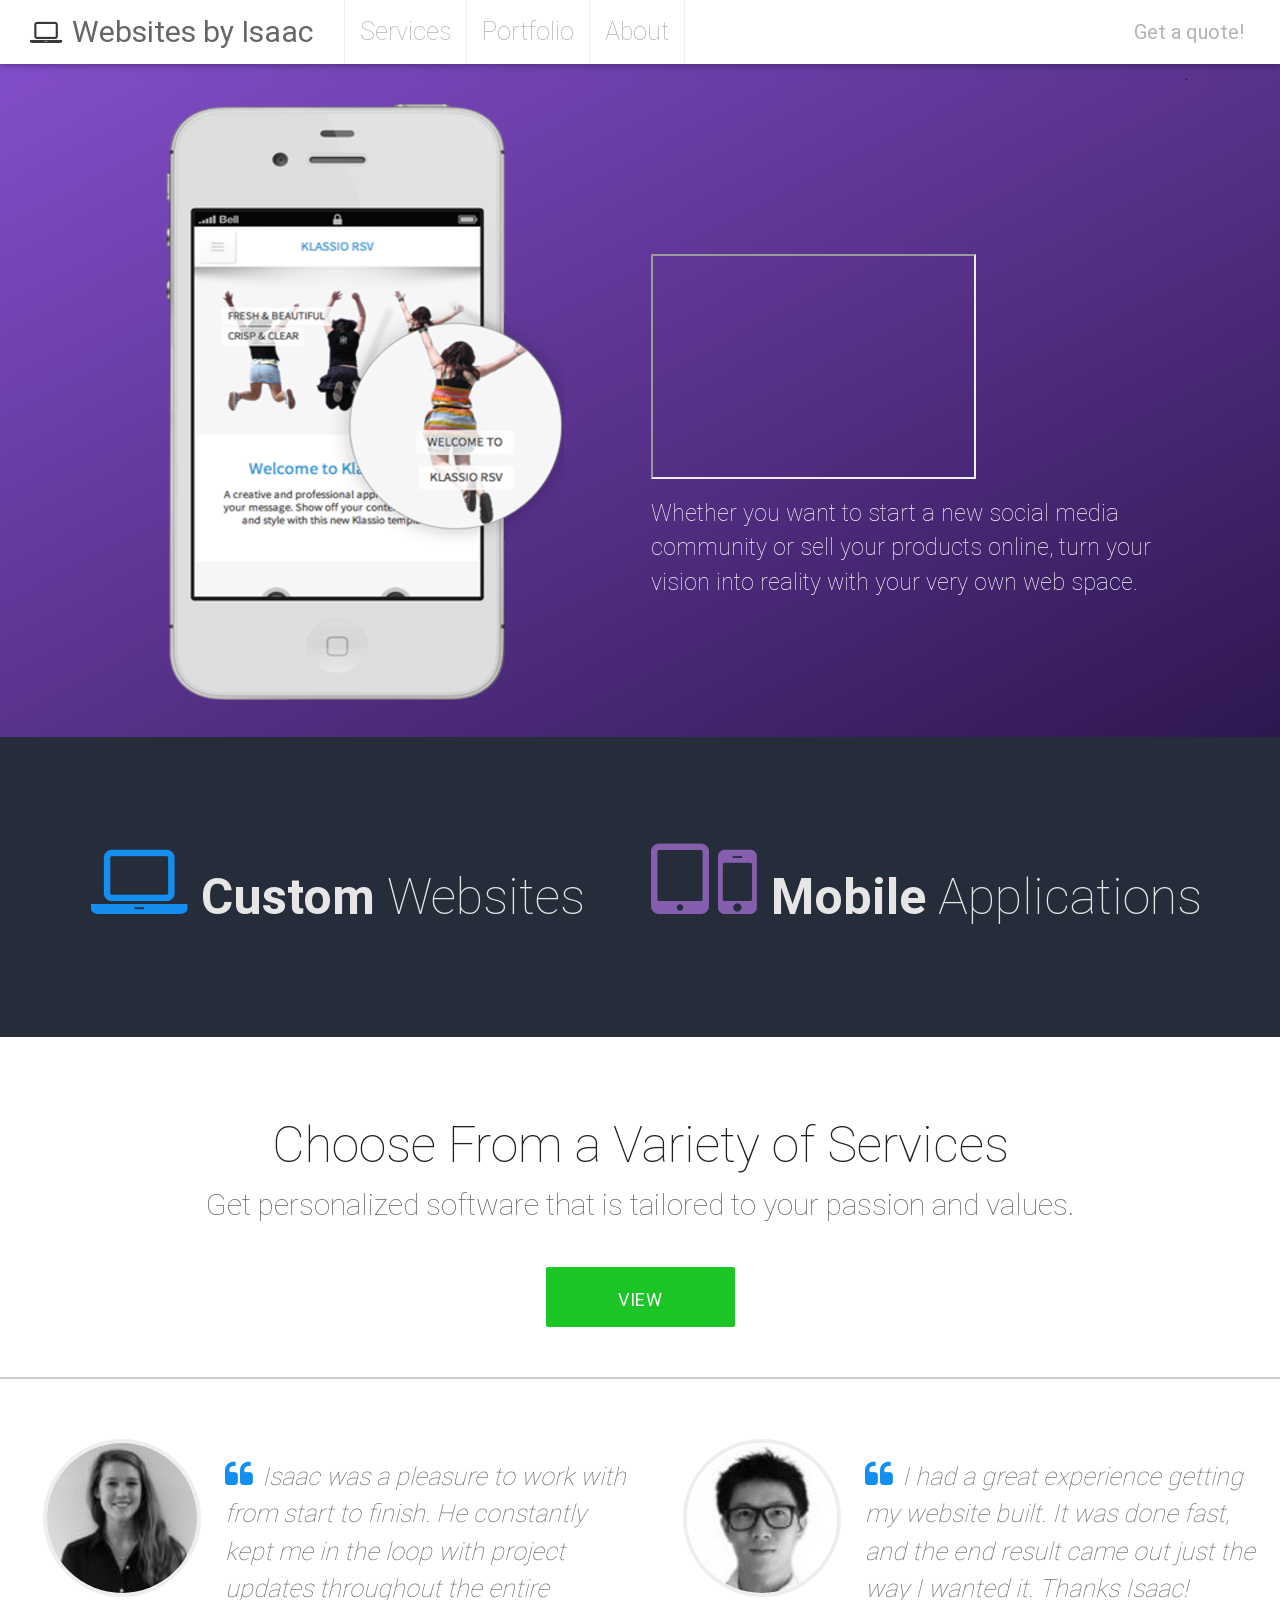
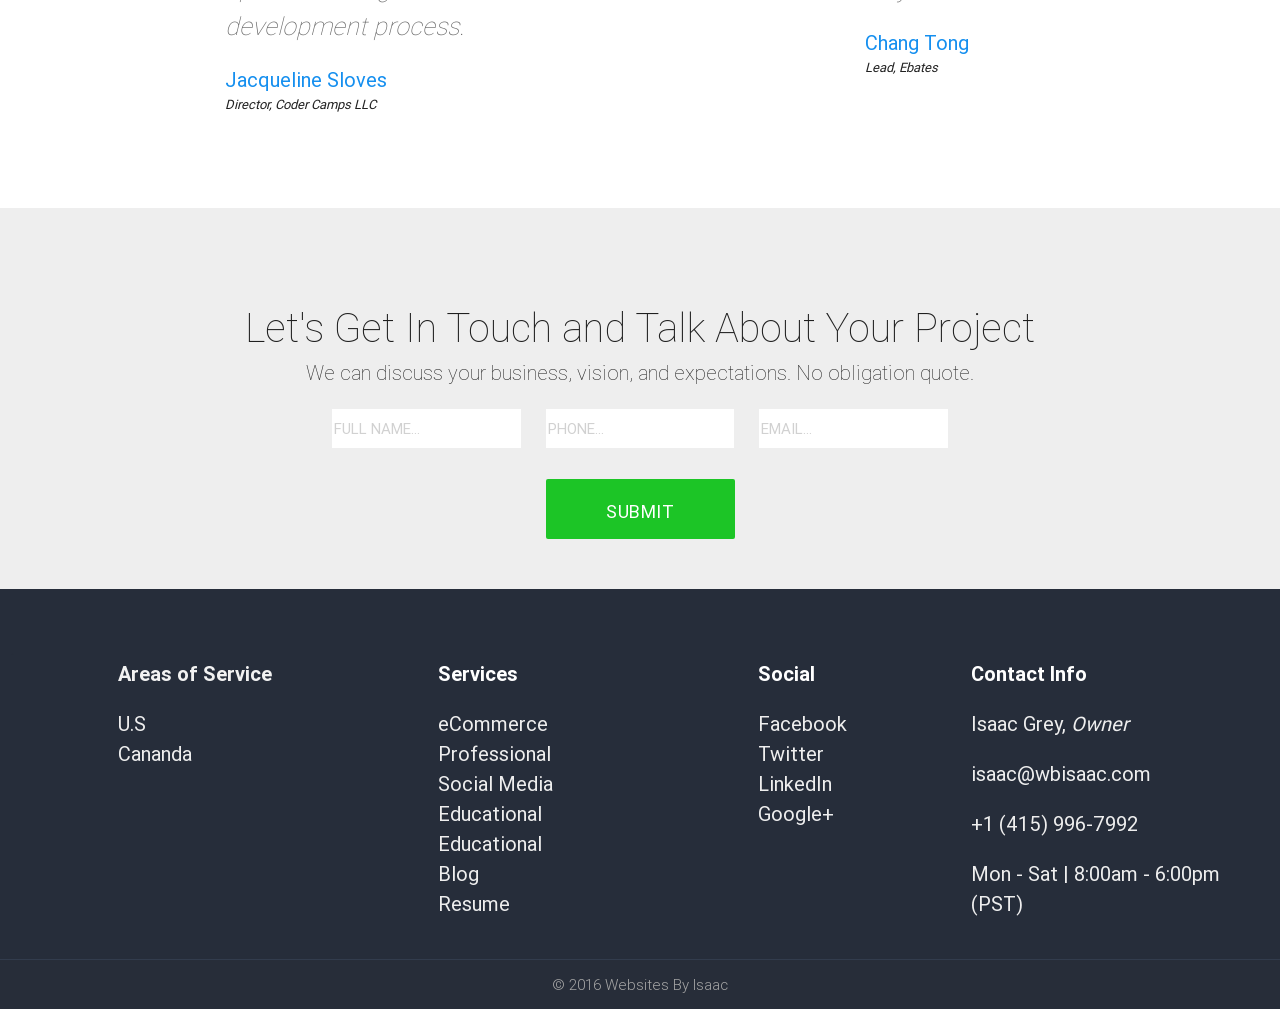
==== commit a11f4e45: "added icons to service section, landing section for portfolio" ====
--- a/index.html
+++ b/index.html
@@ -7,6 +7,7 @@
 	<link rel="stylesheet" type="text/css" href="public/css/materialize.min.css">
 	<link rel="stylesheet" type="text/css" href="public/css/main.css">
 	<link rel="stylesheet" type="text/css" href="public/css/services.css">
+	<link rel="stylesheet" type="text/css" href="public/css/portfolio.css">
 	<link rel="stylesheet" type="text/css" href="public/css/animate.min.css">
 	<link rel="stylesheet" href="https://maxcdn.bootstrapcdn.com/font-awesome/4.5.0/css/font-awesome.min.css">
 </head>
--- a/public/css/main.css
+++ b/public/css/main.css
@@ -115,7 +115,7 @@
 	margin-left: 100px;
 }
 .video-landingSection{
-	margin-top: 130px;
+	margin-top: 190px;
 }
 .header{
 	margin-top: 15px;
--- a/public/css/services.css
+++ b/public/css/services.css
@@ -40,6 +40,33 @@
 .blend-services{
 	color: #fff;
 }
+.icon-Services-A{
+	color: #158FEF;
+	border: 5px solid #EEEEEE;
+	padding-top: 20px;
+	padding-bottom: 20px;
+	padding-left: 20px;
+	padding-right: 20px;
+	border-radius: 50%;
+}
+.icon-Services-B{
+	color: #158FEF;
+	border: 5px solid #EEEEEE;
+	padding-top: 20px;
+	padding-bottom: 20px;
+	padding-left: 17px;
+	padding-right: 17px;
+	border-radius: 50%;
+}
+.icon-Services-C{
+	color: #158FEF;
+	border: 5px solid #EEEEEE;
+	padding-top: 20px;
+	padding-bottom: 20px;
+	padding-left: 23px;
+	padding-right: 23px;
+	border-radius: 50%;
+}
 .section-Services-ServicesPg{
 	margin-bottom: 0px;
 	border-bottom: 1px solid #cccccc;
--- a/public/css/portfolio.css
+++ b/public/css/portfolio.css
@@ -0,0 +1,13 @@
+
+/*NAVBAR*/
+.navOption-middle-portPg{
+	font-weight: lighter;
+	font-size: 25px;
+	color: #b3b3b3;
+	cursor: pointer;
+	background-color: #EEEEEE;
+	border-left: 1px solid #EEEEEE;
+	border-right: 1px solid #EEEEEE;
+}
+
+/*LANDING*/
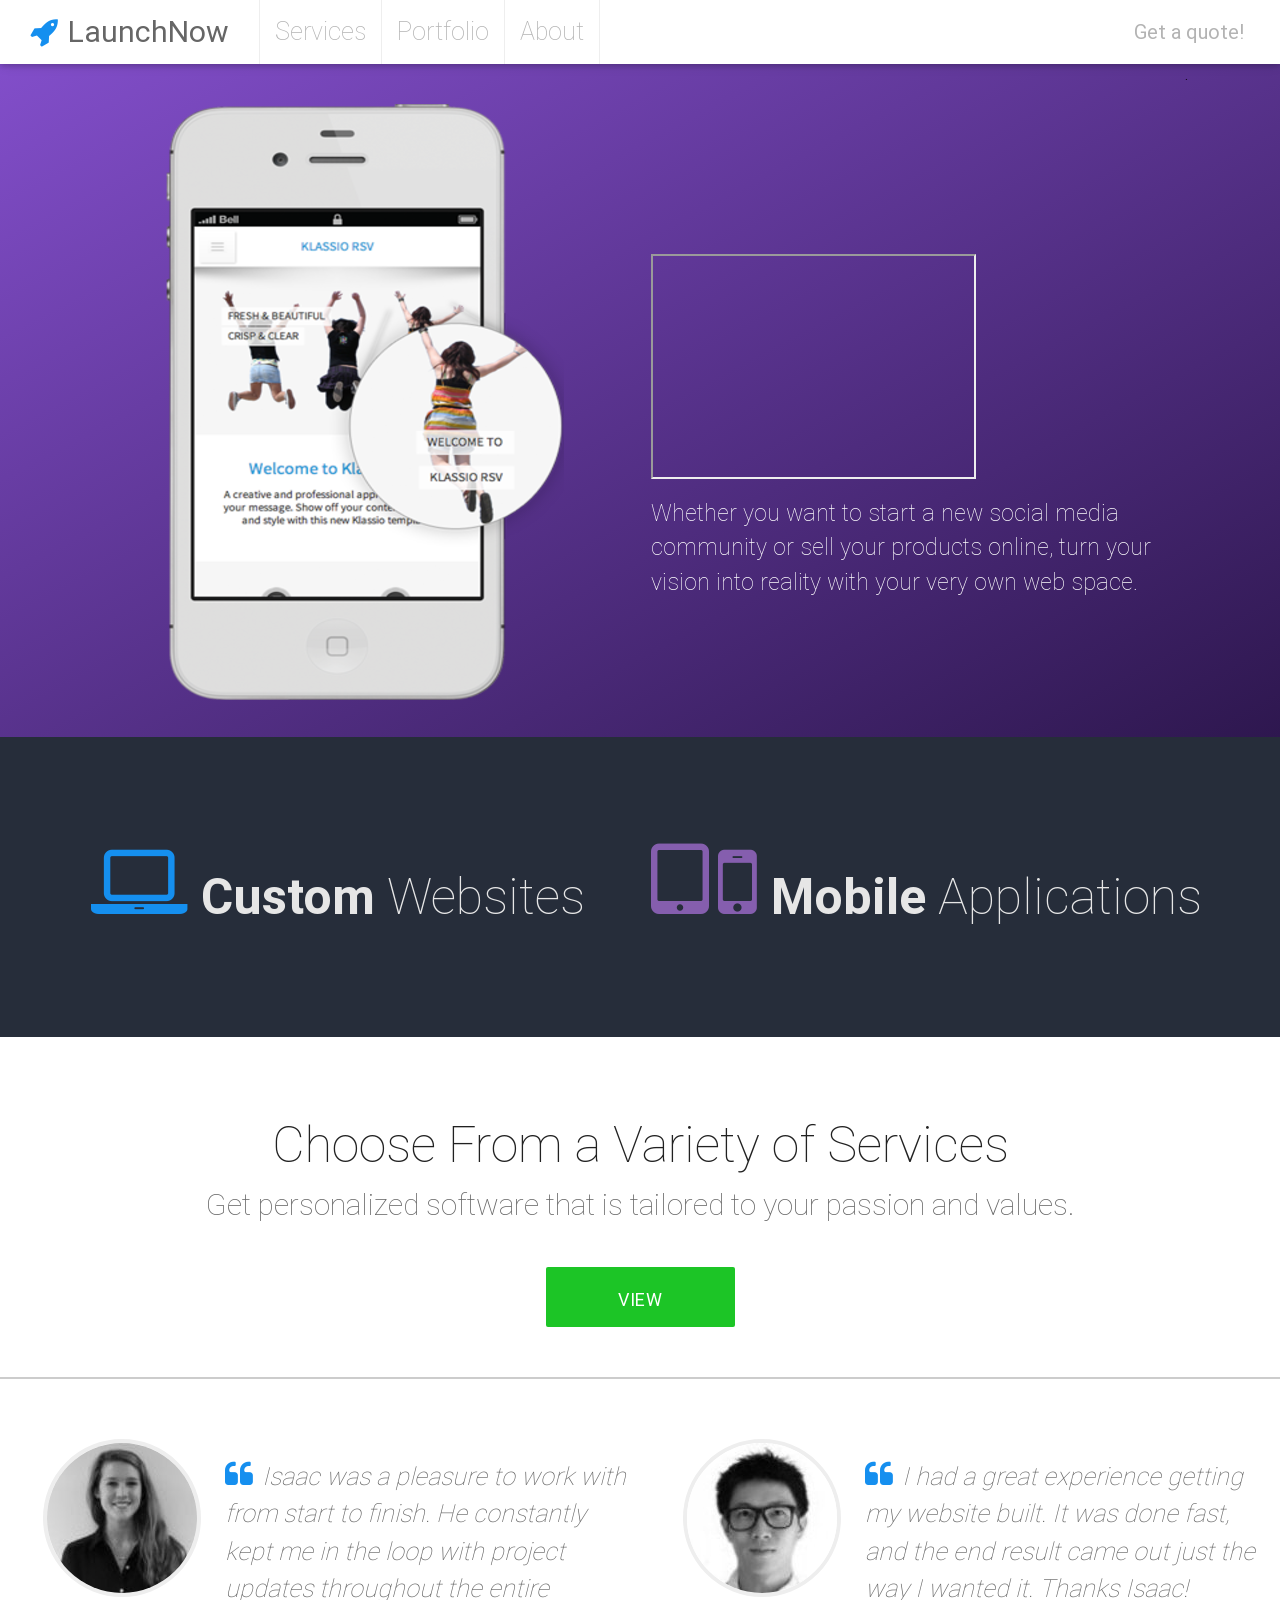
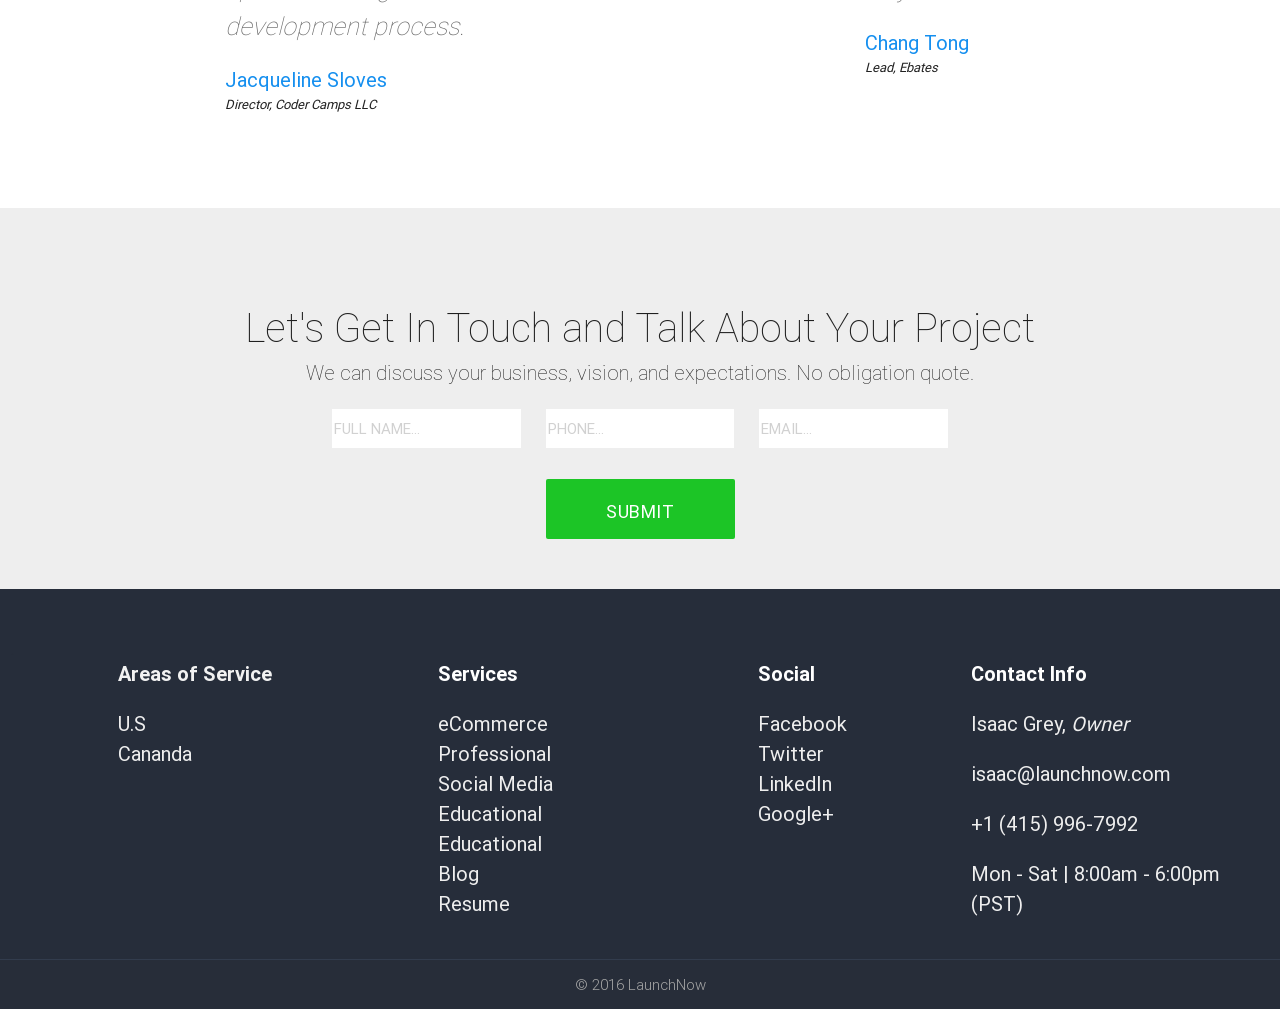
==== commit a8b5a44e: "portfolio page completed" ====
--- a/index.html
+++ b/index.html
@@ -1,7 +1,7 @@
 <!DOCTYPE html>
 <html ng-app="stamplay">
 <head>
-	<title>Websites By Isaac</title>
+	<title>LaunchNow | Web Services</title>
 	<meta name="viewport" content="width=device-width, initial-scale=1.0">
 	<link rel="stylesheet" type="text/css" href="public/css/materialize.css">
 	<link rel="stylesheet" type="text/css" href="public/css/materialize.min.css">
--- a/public/css/main.css
+++ b/public/css/main.css
@@ -3,9 +3,9 @@
 .navbarTop{
 	background-color: #fff !important;
 }
-#laptopIcon{
+#rocketIcon{
 	font-size: 30px;
-	color: #383838;
+	color: #158FEF;
 	margin-left: 30px;
 }
 .companyName{
--- a/public/css/services.css
+++ b/public/css/services.css
@@ -26,6 +26,9 @@
 	color: #fff;
 	font-size: 80px;
 	font-weight: lighter;
+}
+.icon-Landing-ServicesPg{
+	color: #fff;
 }
 .input-Services-ServicesPg{
 	width: 20%;
--- a/public/css/portfolio.css
+++ b/public/css/portfolio.css
@@ -10,4 +10,18 @@
 	border-right: 1px solid #EEEEEE;
 }
 
-/*LANDING*/
+/*PORTFOLIO SECTION*/
+.header-Portfolio-ServicesPg{
+	margin-bottom: 0px;
+	margin-top: 0px;
+	font-size: 40px;
+	font-weight: lighter;
+	color: #666666;
+}
+.header-Portfolio-ServicesPg:hover{
+	margin-bottom: 0px;
+	margin-top: 0px;
+	font-size: 40px;
+	font-weight: lighter;
+	color: #158FEF;
+}
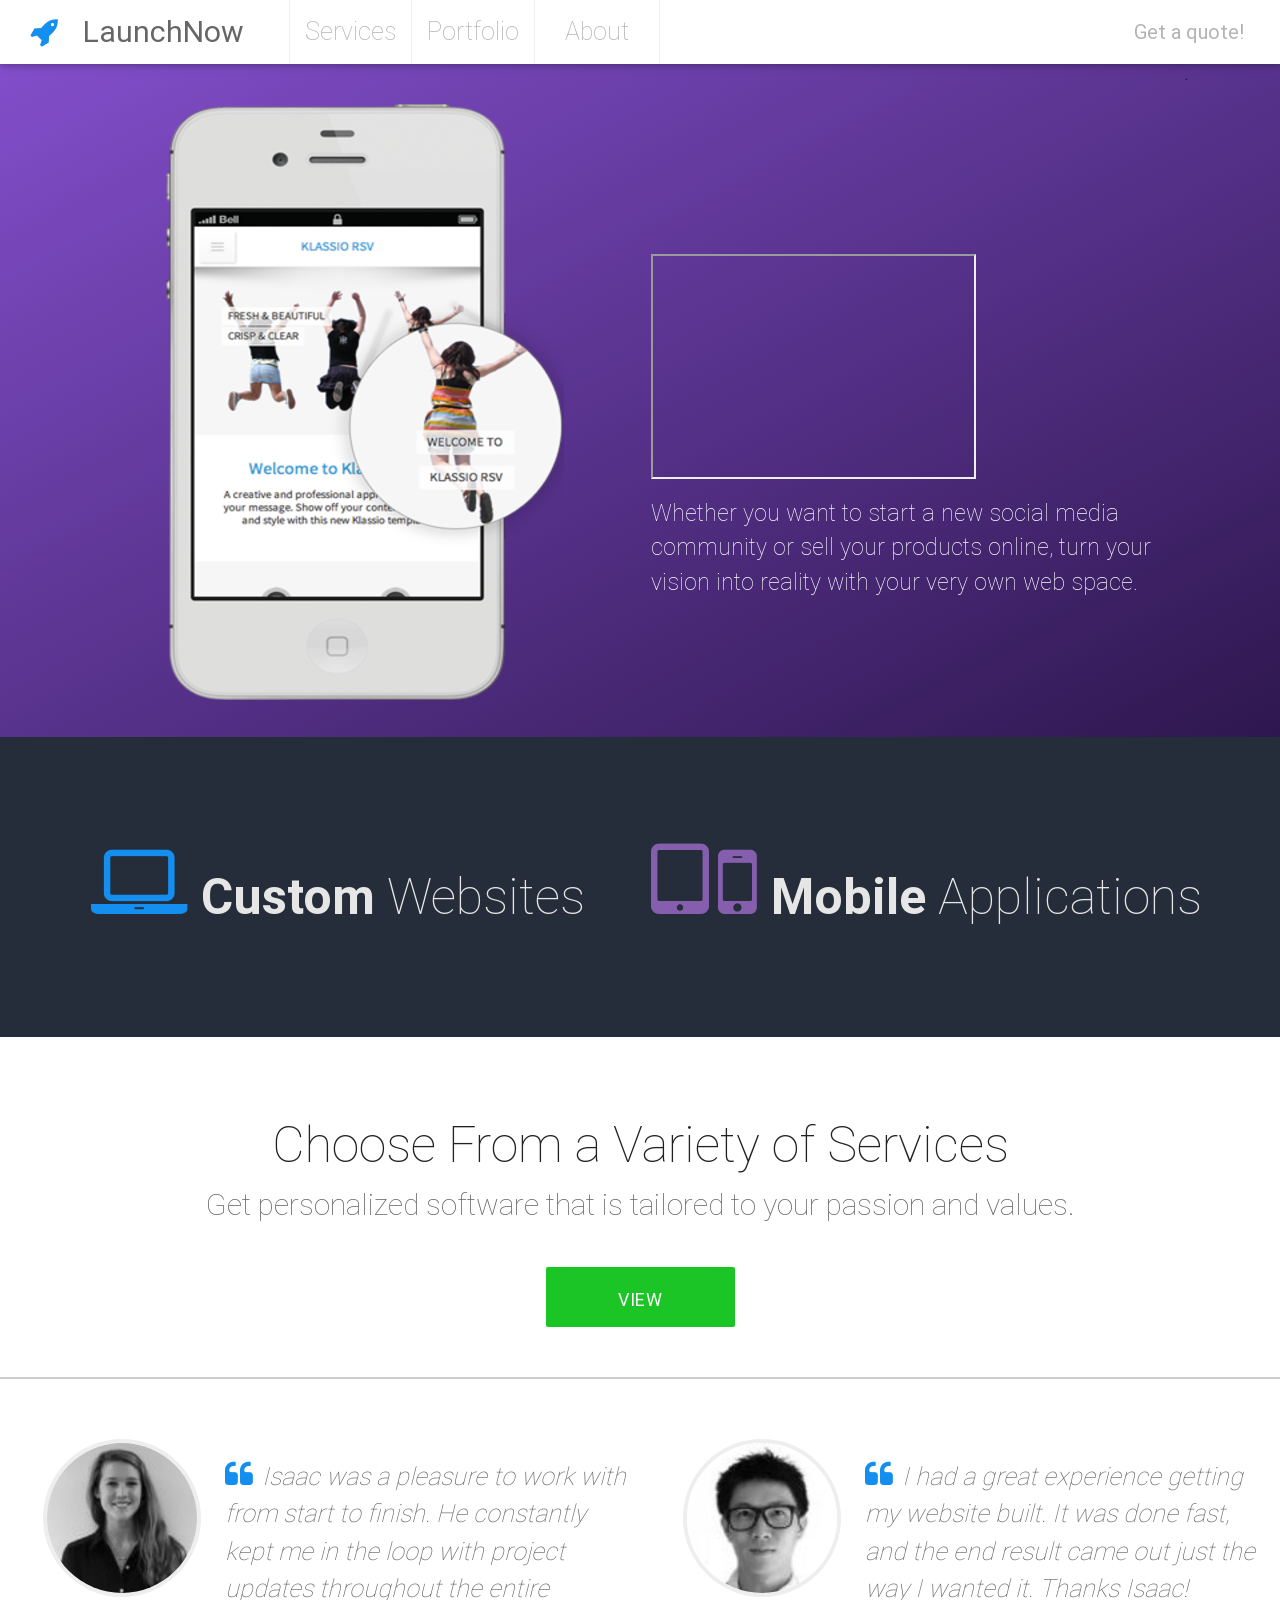
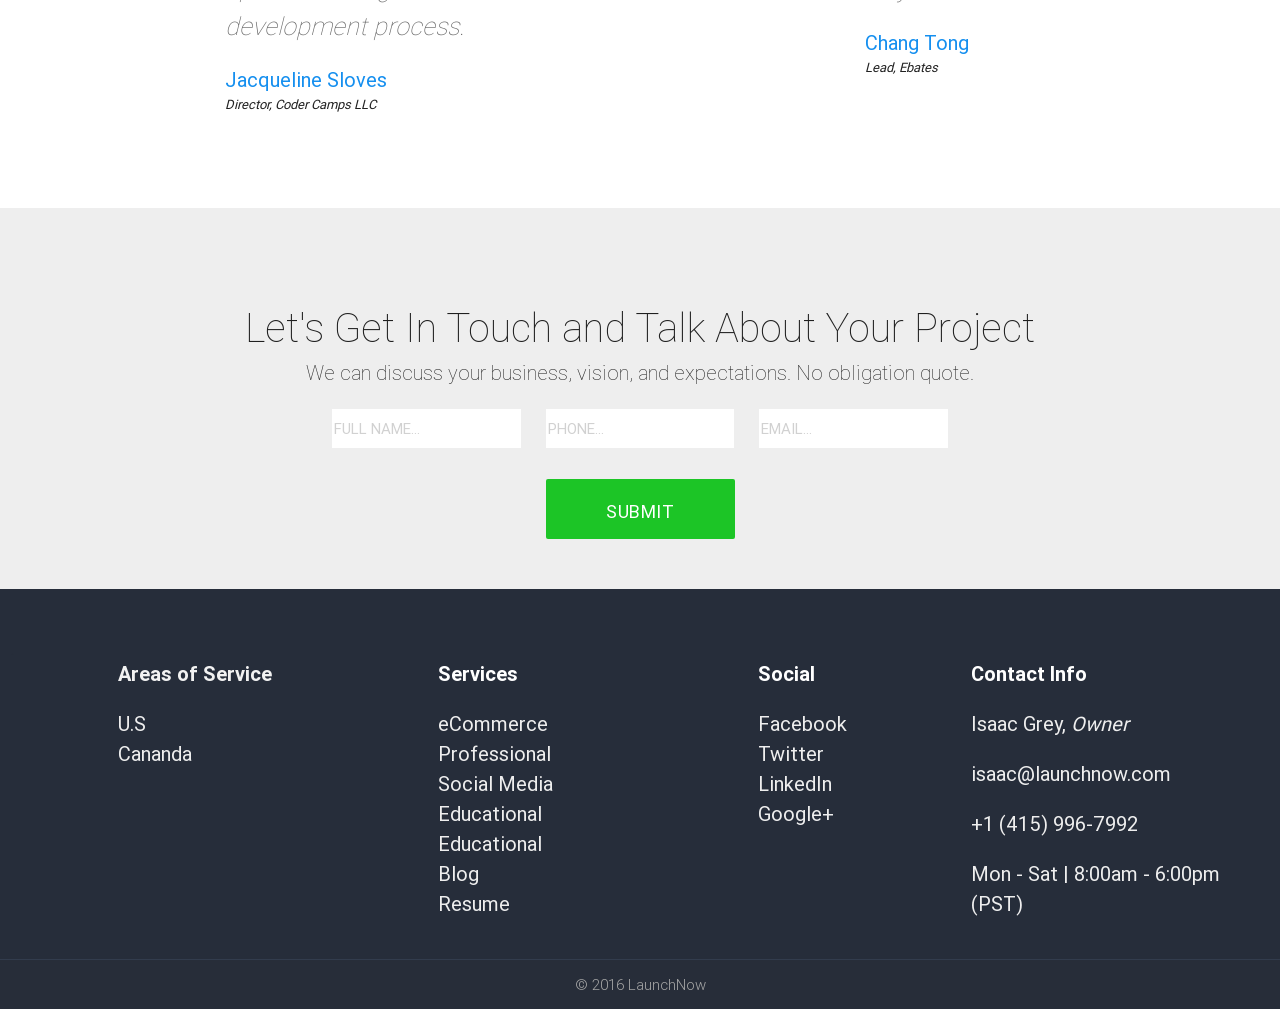
==== commit 9c4403fb: "landing section for about page completed" ====
--- a/index.html
+++ b/index.html
@@ -1,13 +1,14 @@
 <!DOCTYPE html>
 <html ng-app="stamplay">
 <head>
-	<title>LaunchNow | Web Services</title>
+	<title>LaunchNow | Web Agency</title>
 	<meta name="viewport" content="width=device-width, initial-scale=1.0">
 	<link rel="stylesheet" type="text/css" href="public/css/materialize.css">
 	<link rel="stylesheet" type="text/css" href="public/css/materialize.min.css">
 	<link rel="stylesheet" type="text/css" href="public/css/main.css">
 	<link rel="stylesheet" type="text/css" href="public/css/services.css">
 	<link rel="stylesheet" type="text/css" href="public/css/portfolio.css">
+	<link rel="stylesheet" type="text/css" href="public/css/about.css">
 	<link rel="stylesheet" type="text/css" href="public/css/animate.min.css">
 	<link rel="stylesheet" href="https://maxcdn.bootstrapcdn.com/font-awesome/4.5.0/css/font-awesome.min.css">
 </head>
--- a/public/css/main.css
+++ b/public/css/main.css
@@ -13,6 +13,14 @@
 	margin-right: 30px;
 	font-size: 30px;
 	color: #666666;
+	cursor: pointer;
+}
+.companyName:hover{
+	margin-left: 10px;
+	margin-right: 30px;
+	font-size: 30px;
+	color: #cccccc;
+	cursor: pointer;
 }
 .navSection:hover{
 	background-color: #fff;
@@ -45,6 +53,8 @@
 	background-color: #EEEEEE;
 }
 .navOption-right{
+	padding-left: 30px;
+	padding-right: 30px;
 	font-weight: lighter;
 	font-size: 25px;
 	color: #b3b3b3;
--- a/public/css/about.css
+++ b/public/css/about.css
@@ -0,0 +1,26 @@
+
+/*NAVBAR*/
+.navOption-right-aboutPg{
+	padding-left: 30px;
+	padding-right: 30px;
+	font-weight: lighter;
+	font-size: 25px;
+	color: #b3b3b3;
+	cursor: pointer;
+	background-color: #EEEEEE;
+	border-left: 1px solid #EEEEEE;
+	border-right: 1px solid #EEEEEE;
+}
+
+/*ABOUT*/
+.img-About{
+	margin-top: 100px;
+	border-radius: 50%;
+	border: 5px solid #EEEEEE;
+}
+.description-About{
+	margin-top: 100px;
+	font-weight: lighter;
+	color: #666666;
+	font-size: 25px;
+}
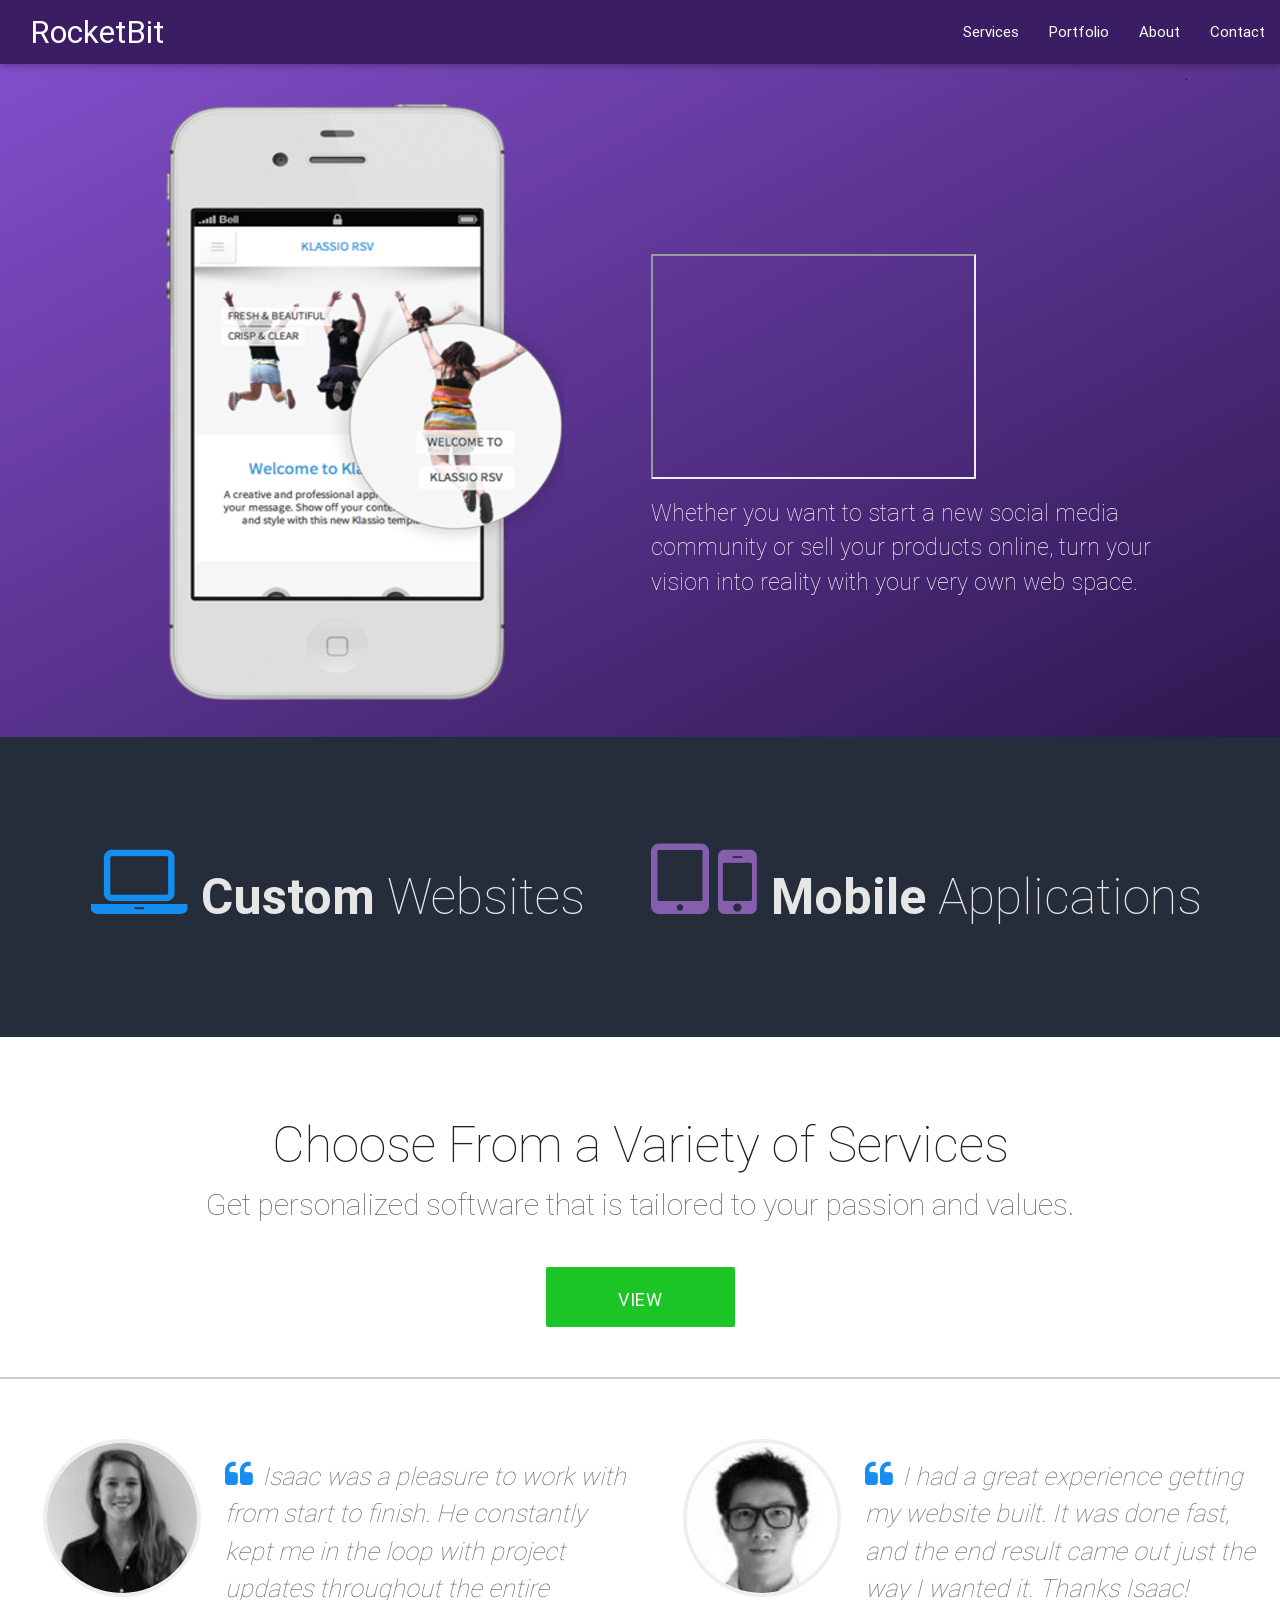
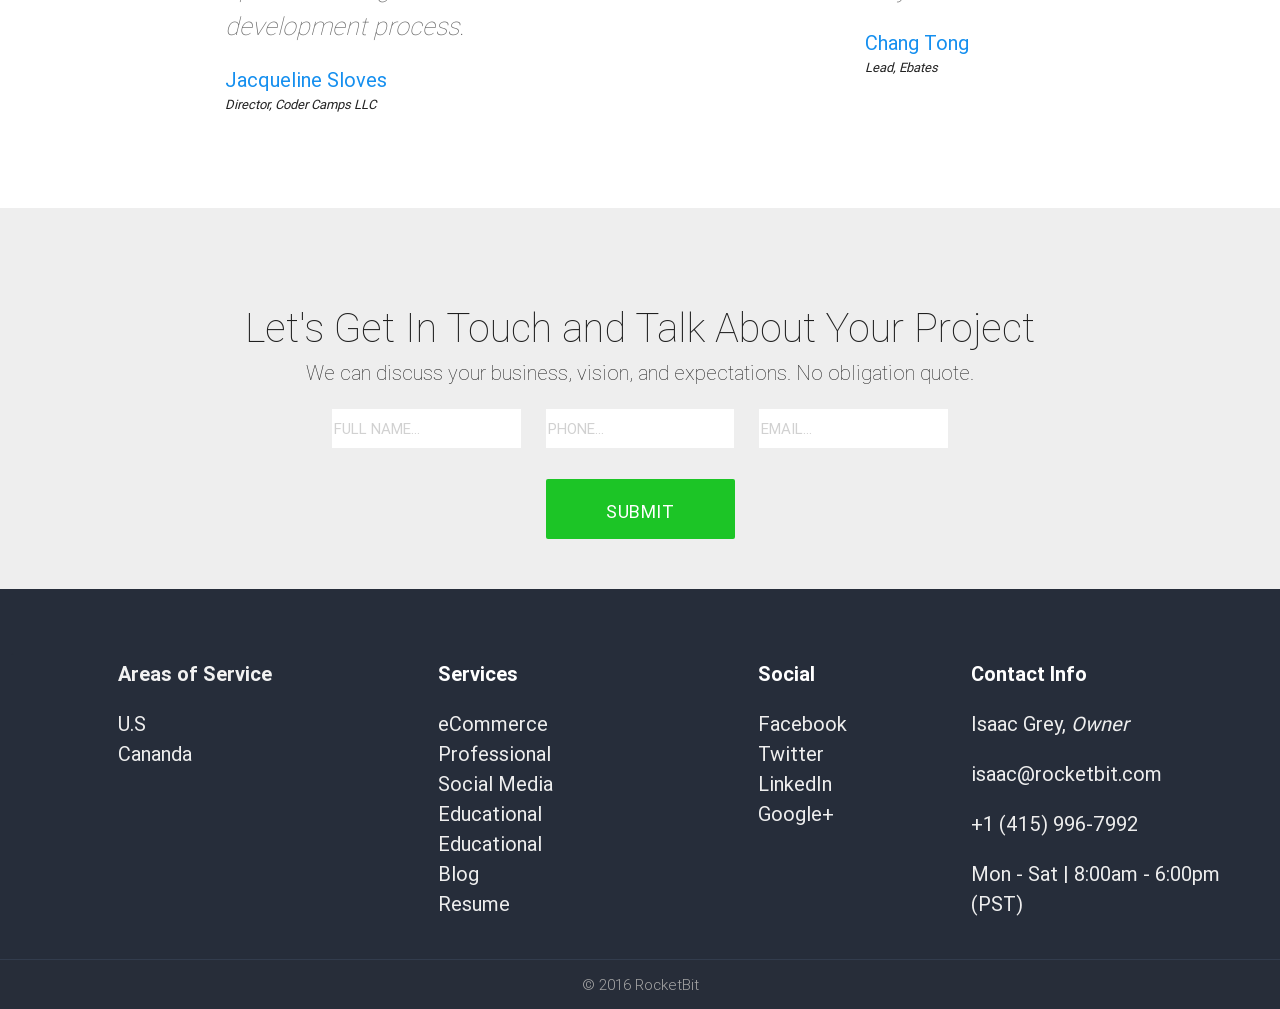
==== commit 3a035f8f: "navbar responsive, contact signup working" ====
--- a/index.html
+++ b/index.html
@@ -1,7 +1,7 @@
 <!DOCTYPE html>
 <html ng-app="stamplay">
 <head>
-	<title>LaunchNow | Web Agency</title>
+	<title>RocketBit | Web Agency</title>
 	<meta name="viewport" content="width=device-width, initial-scale=1.0">
 	<link rel="stylesheet" type="text/css" href="public/css/materialize.css">
 	<link rel="stylesheet" type="text/css" href="public/css/materialize.min.css">
@@ -23,7 +23,8 @@
 <script src="./bower_components/angular-stamplay/angular-stamplay.js"></script>
 <script src="./bower_components/typed.js/dist/typed.min.js"></script>
 
-<script src="//drrjhlchpvi7e.cloudfront.net/libs/stamplay-js-sdk/1.3.2/stamplay.min.js"></script>
+<script src="//drrjhlchpvi7e.cloudfront.net/libs/stamplay-js-sdk/2.0.1/stamplay.min.js"></script>
+
 
 <script src="public/app.js"></script>
 <!--CONTROLLERS & SERVICES-->
--- a/public/css/main.css
+++ b/public/css/main.css
@@ -1,85 +1,19 @@
 
 /*NAVBAR*/
-.navbarTop{
-	background-color: #fff !important;
-}
-#rocketIcon{
-	font-size: 30px;
-	color: #158FEF;
+.section-Navbar{
+	background-color: #3a1d62;
+}
+.brand-logo{
 	margin-left: 30px;
 }
-.companyName{
-	margin-left: 10px;
-	margin-right: 30px;
-	font-size: 30px;
-	color: #666666;
-	cursor: pointer;
-}
-.companyName:hover{
-	margin-left: 10px;
-	margin-right: 30px;
-	font-size: 30px;
-	color: #cccccc;
-	cursor: pointer;
-}
-.navSection:hover{
-	background-color: #fff;
-}
-.navOption-left{
-	font-weight: lighter;
-	font-size: 25px;
-	color: #b3b3b3;
-	cursor: pointer;
-	background-color: #fff;
-	border-left: 1px solid #EEEEEE;
-}
-.navOption-left:hover{
-	color: #000;
-	cursor: pointer;
-	background-color: #EEEEEE;
-}
-.navOption-middle{
-	font-weight: lighter;
-	font-size: 25px;
-	color: #b3b3b3;
-	cursor: pointer;
-	background-color: #fff;
-	border-left: 1px solid #EEEEEE;
-	border-right: 1px solid #EEEEEE;
-}
-.navOption-middle:hover{
-	color: #000;
-	cursor: pointer;
-	background-color: #EEEEEE;
-}
-.navOption-right{
-	padding-left: 30px;
-	padding-right: 30px;
-	font-weight: lighter;
-	font-size: 25px;
-	color: #b3b3b3;
-	cursor: pointer;
-	background-color: #fff;
-	border-right: 1px solid #EEEEEE;
-}
-.navOption-right:hover{
-	color: #000;
-	cursor: pointer;
-	background-color: #EEEEEE;
-}
-.navOption-about{
-	margin-right: 20px;
-	font-size: 20px;
-	color: #b3b3b3;
-	cursor: pointer;
-	background-color: #fff;
-}
-.navOption-about:hover{
-	margin-right: 20px;
-	color: #000;
+.section-navoption-Navbar:hover{
+	background-color: #3a1d62;
 	text-decoration: underline;
 	cursor: pointer;
-	background-color: #fff;
+}
+.icon-Navbar{
+	margin-top: 1px;
+	margin-left: 20px;
 }
 /*LANDING SECTION*/
 .typed-cursor{
--- a/public/css/about.css
+++ b/public/css/about.css
@@ -19,8 +19,16 @@
 	border: 5px solid #EEEEEE;
 }
 .description-About{
-	margin-top: 100px;
+	margin-top: 70px;
 	font-weight: lighter;
 	color: #666666;
 	font-size: 25px;
+}
+.blend-About{
+	color: #fff;
+}
+.title-About{
+	margin-top: 0px;
+	margin-bottom: 100px;
+	font-size: 13px;
 }
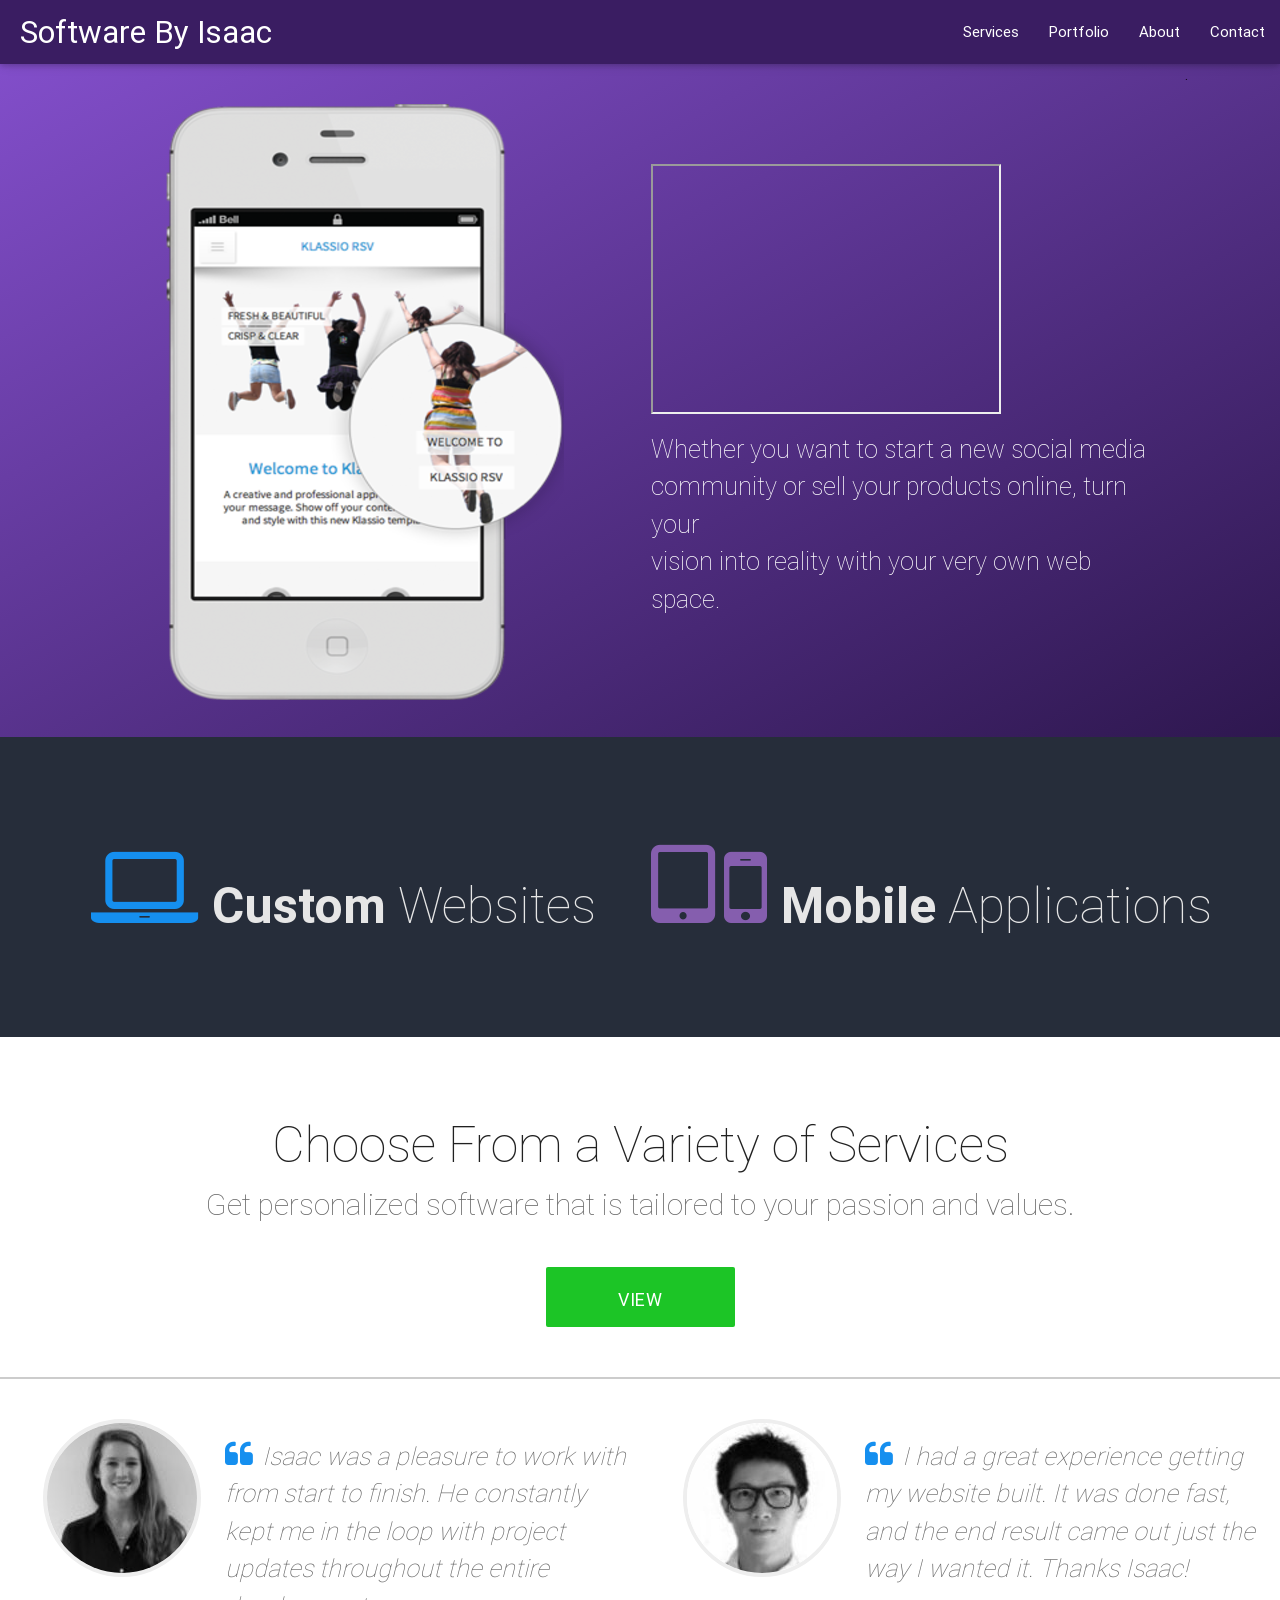
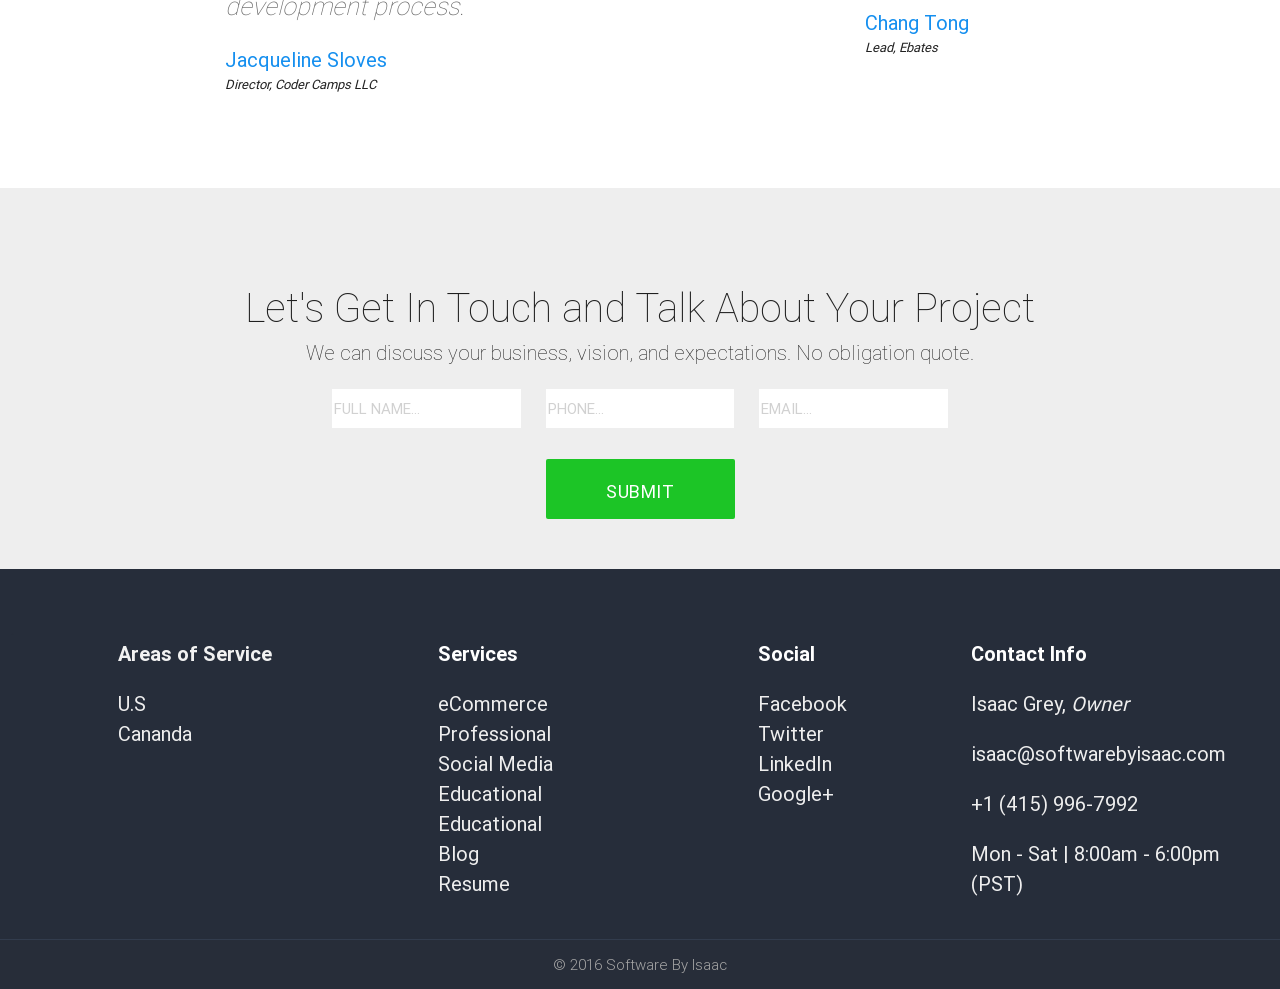
==== commit 3c05dff2: "working on responsive design for footer" ====
--- a/index.html
+++ b/index.html
@@ -1,7 +1,7 @@
 <!DOCTYPE html>
 <html ng-app="stamplay">
 <head>
-	<title>RocketBit | Web Agency</title>
+	<title>SBI | Web Services</title>
 	<meta name="viewport" content="width=device-width, initial-scale=1.0">
 	<link rel="stylesheet" type="text/css" href="public/css/materialize.css">
 	<link rel="stylesheet" type="text/css" href="public/css/materialize.min.css">
--- a/public/css/main.css
+++ b/public/css/main.css
@@ -1,10 +1,14 @@
+
+/*GLOBALS*/
 
 /*NAVBAR*/
+
 .section-Navbar{
 	background-color: #3a1d62;
+	max-width: 100vw !important;
 }
 .brand-logo{
-	margin-left: 30px;
+	margin-left: 20px;
 }
 .section-navoption-Navbar:hover{
 	background-color: #3a1d62;
@@ -59,7 +63,9 @@
 	margin-left: 100px;
 }
 .video-landingSection{
-	margin-top: 190px;
+	margin-top: 100px;
+	height: 250px !important;
+	width: 350px !important;
 }
 .header{
 	margin-top: 15px;
@@ -69,11 +75,47 @@
 	color:  #fff;
 	line-height: 1;
 }
+@media only screen and (max-width: 800px) {
+	.header {
+        margin-top: 15px;
+		margin-bottom: 0px;
+		font-size: 50px;
+		font-weight: bold;
+		color:  #fff;
+		line-height: 1;
+    }
+}
+@media only screen and (max-width: 400px) {
+	.header {
+        margin-top: 15px;
+		margin-bottom: 0px;
+		font-size: 30px;
+		font-weight: bold;
+		color:  #fff;
+		line-height: 1;
+    }
+}
 .description{
 	margin-top: 10px;
-	font-size: 23px;
+	font-size: 25px;
 	font-weight: lighter;
 	color: #fff;
+}
+@media only screen and (max-width: 800px) {
+	.description {
+        margin-top: 10px;
+		font-size: 35px;
+		font-weight: lighter;
+		color: #fff;
+    }
+}
+@media only screen and (max-width: 400px) {
+	.description {
+        margin-top: 10px;
+		font-size: 25px;
+		font-weight: lighter;
+		color: #fff;
+    }
 }
 .quoteBtn{
 	background-color: #1CC526;
@@ -96,19 +138,59 @@
 	background-color: #262d3a;
 	height: 300px;
 }
+@media only screen and (min-width: 600px) {
+	.icon-optionsSection {
+        margin-bottom: 0px;
+		background-color: #262d3a;
+    }
+}
 .icon-optionsSection{
+	font-size: 100px !important;
 	color: #158FEF;
 	margin-top: 100px;
 	margin-left: 80px;
 }
+@media only screen and (max-width: 800px) {
+	.icon-optionsSection {
+		font-size: 66px !important;
+        color: #158FEF;
+		margin-top: 100px;
+		margin-left: 10px;
+    }
+}
+@media only screen and (max-width: 400px) {
+	.icon-optionsSection {
+		font-size: 33px !important;
+        color: #158FEF;
+		margin-top: 100px;
+		margin-left: 10px;
+    }
+}
 .iconRight-optionsSection{
+	font-size: 100px !important;
 	color: #855EAE;
 	margin-top: 100px;
 	margin-left: 5px;
 }
+@media only screen and (max-width: 800px) {
+	.iconRight-optionsSection {
+		font-size: 66px !important;
+        color: #855EAE;
+		margin-top: 100px;
+		margin-left: 5px;
+    }
+}
 .iconLeft-optionsSection{
+	font-size: 100px !important;
 	color: #855EAE;
 	margin-top: 100px;
+}
+@media only screen and (max-width: 800px) {
+	.iconLeft-optionsSection {
+		font-size: 66px !important;
+	    color: #855EAE;
+		margin-top: 100px;
+    }
 }
 .description-optionsSection{
 	margin-left: 10px;
@@ -116,8 +198,25 @@
 	font-size: 50px;
 	font-weight: lighter;
 }
+@media only screen and (max-width: 800px) {
+	.description-optionsSection {
+        margin-left: 10px;
+		color: #e6e6e6;
+		font-size: 30px;
+		font-weight: lighter;
+    }
+}
+@media only screen and (max-width: 400px) {
+	.description-optionsSection {
+        margin-left: 10px;
+		color: #e6e6e6;
+		font-size: 10px;
+		font-weight: lighter;
+    }
+}
 /*SERVICES SECTION*/
 .section-Services-Parent{
+	margin-bottom: 0px;
 	padding-bottom: 50px;
 	border-bottom: 2px solid #cccccc;
 }
@@ -126,12 +225,44 @@
 	margin-bottom: 0px;
 	font-weight: lighter;
 	font-size: 50px;
+}
+@media only screen and (max-width: 800px) {
+	.header-servicesSection {
+        margin-top: 30px;
+		margin-bottom: 0px;
+		font-weight: lighter;
+		font-size: 40px;
+    }
+}
+@media only screen and (max-width: 400px) {
+	.header-servicesSection {
+        margin-top: 30px;
+		margin-bottom: 0px;
+		font-weight: lighter;
+		font-size: 30px;
+    }
 }
 .subheader-servicesSection{
 	margin-top: 0px;
 	color: #666666;
 	font-size: 30px;
 	font-weight: lighter;
+}
+@media only screen and (max-width: 800px) {
+	.subheader-servicesSection {
+        margin-top: 10px;
+		margin-bottom: 0px;
+		font-weight: lighter;
+		font-size: 30px;
+    }
+}
+@media only screen and (max-width: 400px) {
+	.subheader-servicesSection {
+        margin-top: 10px;
+		margin-bottom: 0px;
+		font-weight: lighter;
+		font-size: 20px;
+    }
 }
 .servicesBtn{
 	margin-top: 10px;
@@ -141,6 +272,26 @@
 	width: 15%;
 	font-size: 18px;
 }
+@media only screen and (max-width: 800px) {
+	.servicesBtn {
+        margin-top: 10px;
+		background-color: #1CC526;
+		height: 60px;
+		padding-top: 15px;
+		width: 30%;
+		font-size: 20px;
+    }
+}
+@media only screen and (max-width: 400px) {
+	.servicesBtn {
+        margin-top: 10px;
+		background-color: #1CC526;
+		height: 60px;
+		padding-top: 15px;
+		width: 65%;
+		font-size: 18px;
+    }
+}
 .servicesBtn:hover{
 	margin-top: 10px;
 	background-color: #36e242;
@@ -149,7 +300,26 @@
 	width: 15%;
 	font-size: 18px;
 }
-
+@media only screen and (max-width: 800px) {
+	.servicesBtn:hover {
+        margin-top: 10px;
+		background-color: #36e242;
+		height: 60px;
+		padding-top: 15px;
+		width: 30%;
+		font-size: 18px;
+    }
+}
+@media only screen and (max-width: 400px) {
+	.servicesBtn:hover {
+        margin-top: 10px;
+		background-color: #36e242;
+		height: 60px;
+		padding-top: 15px;
+		width: 65%;
+		font-size: 18px;
+    }
+}
 /*REVIEWS SECTION*/
 .section-Reviews-Parent{
 	padding-bottom: 60px;
@@ -160,6 +330,13 @@
 	border-radius: 50%;
 	border: 4px solid #EEEEEE;
 }
+@media only screen and (max-width: 800px) {
+	.img-Reviews {
+        margin-top: 40px;
+		margin-left: 30px;
+		border-radius: 50%;
+    }
+}
 .icon-Reviews-Top{
 	margin-top: 60px;
 	margin-right: 5px;
@@ -171,6 +348,14 @@
 	color: #666666;
 	font-size: 25px;
 }
+@media only screen and (max-width: 800px) {
+	.description-Reviews {
+        margin-top: 70px;
+		font-weight: lighter;
+		color: #666666;
+		font-size: 20px;
+    }
+}
 .name-Reviews{
 	font-size: 20px;
 	color: #158FEF;
@@ -187,6 +372,14 @@
 	padding-top: 50px;
 	padding-bottom: 50px;
 }
+@media only screen and (max-width: 800px) {
+	.section-Quote-Parent {
+        margin-bottom: 0px;
+		background-color: #EEEEEE;
+		padding-top: 0px;
+		padding-bottom: 50px;
+    }
+}
 .section-Quote{
 	padding-left: 0px !important;
 	padding-right: 0px !important;
@@ -196,10 +389,31 @@
 	font-weight: lighter;
 	font-size: 40px;
 }
+@media only screen and (max-width: 800px) {
+	.header-Quote {
+        margin-bottom: 0px;
+		font-weight: lighter;
+		font-size: 40px;
+    }
+}
+@media only screen and (max-width: 400px) {
+	.header-Quote {
+        margin-bottom: 0px;
+		font-weight: lighter;
+		font-size: 30px;
+    }
+}
 .subheader-Quote{
 	margin-top: 0px;
 	font-weight: lighter;
 	font-size: 20px;
+}
+@media only screen and (max-width: 800px) {
+	.subheader-Quote {
+        margin-top: 0px;
+		font-weight: lighter;
+		font-size: 30px;
+    }
 }
 .input-Quote{
 	width: 100%;
@@ -207,6 +421,24 @@
 	padding-bottom: 10px;
 	outline: none;
 	border: 1px solid #EEEEEE;
+}
+@media only screen and (max-width: 800px) {
+	.input-Quote {
+        width: 100%;
+		padding-top: 20px;
+		padding-bottom: 20px;
+		outline: none;
+		border: 1px solid #EEEEEE;
+    }
+}
+@media only screen and (max-width: 400px) {
+	.input-Quote {
+        width: 90%;
+		padding-top: 20px;
+		padding-bottom: 20px;
+		outline: none;
+		border: 1px solid #EEEEEE;
+    }
 }
 .blend{
 	color: #EEEEEE;
@@ -219,6 +451,26 @@
 	width: 15%;
 	font-size: 18px;
 }
+@media only screen and (max-width: 800px) {
+	.submitBtn {
+        margin-top: 30px;
+		background-color: #1CC526;
+		height: 60px;
+		padding-top: 15px;
+		width: 30%;
+		font-size: 18px;
+    }
+}
+@media only screen and (max-width: 400px) {
+	.submitBtn {
+        margin-top: 30px;
+		background-color: #1CC526;
+		height: 60px;
+		padding-top: 15px;
+		width: 65%;
+		font-size: 18px;
+    }
+}
 .submitBtn:hover{
 	margin-top: 30px;
 	background-color: #36e242;
@@ -227,7 +479,26 @@
 	width: 15%;
 	font-size: 18px;
 }
-
+@media only screen and (max-width: 800px) {
+	.submitBtn:hover {
+        margin-top: 30px;
+		background-color: #36e242;
+		height: 60px;
+		padding-top: 15px;
+		width: 30%;
+		font-size: 18px;
+    }
+}
+@media only screen and (max-width: 400px) {
+	.submitBtn:hover {
+        margin-top: 30px;
+		background-color: #36e242;
+		height: 60px;
+		padding-top: 15px;
+		width: 65%;
+		font-size: 18px;
+	}
+}
 /*FOOTER*/
 
 #footer-Bottom{
@@ -241,6 +512,13 @@
 	font-weight: bold;
 	font-size: 20px;
 }
+@media only screen and (max-width: 800px) {
+	.header-Footer-navOptions {
+        color: #fff;
+		font-weight: bold;
+		font-size: 30px;
+    }
+}
 .header-Footer-navOptions-left{
 	color: #f2f2f2;
 	font-weight: bold;
@@ -253,11 +531,24 @@
 	color: #EEEEEE;
 	font-size: 20px;
 }
+@media only screen and (max-width: 800px) {
+	.navoption-Footer {
+        color: #EEEEEE;
+		font-size: 25px;
+    }
+}
 .navoption-social-Footer{
 	color: #EEEEEE;
 	font-size: 20px;
 	cursor: pointer;
 }
+@media only screen and (max-width: 800px) {
+	.navoption-social-Footer {
+        color: #EEEEEE;
+		font-size: 25px;
+		cursor: pointer;
+    }
+}
 .navoption-social-Footer:hover{
 	color: #158FEF;
 	font-size: 20px;
@@ -268,6 +559,12 @@
 }
 .copyright{
 	color: #a6a6a6;
+}
+@media only screen and (max-width: 800px) {
+	.copyright {
+        color: #a6a6a6;
+        font-size: 20px;
+    }
 }
 .blend-Footer{
 	color: #262d3a;
